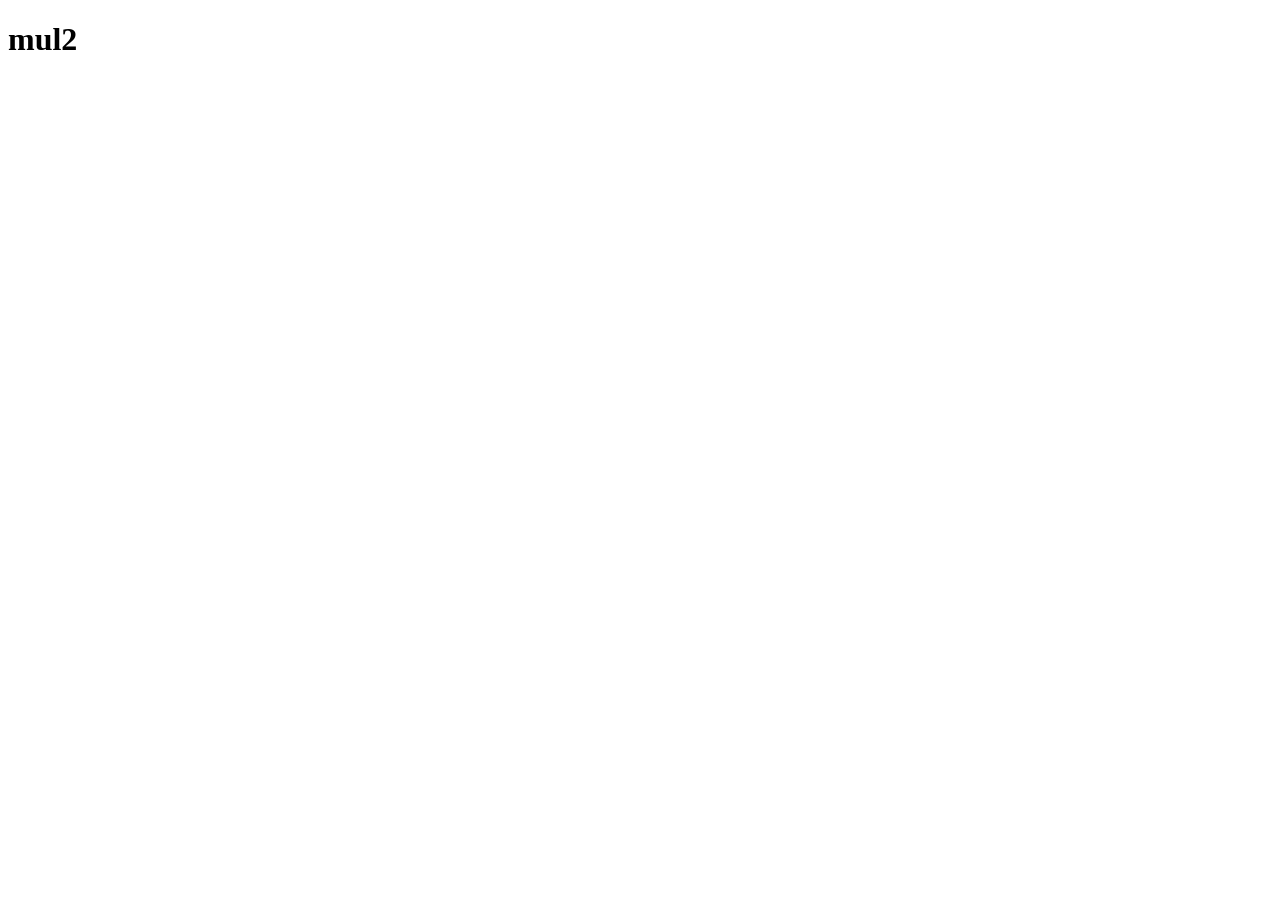
==== index.html @ c3f98366 "css og javascript" ====
<!doctype html>
<html lang="da">
<head>
    <meta charset="UTF-8">
    <meta name="viewport" content="width=device-width, initial-scale=1">
    <meta name="robots" content="noindex, nofollow">

    <title>Document</title>
    <link href="css/styles.css" rel="stylesheet" type="text/css">
    <script src="js/script.js" defer></script>
</head>
<body>
    <h1>mul2</h1>
</body>
</html>
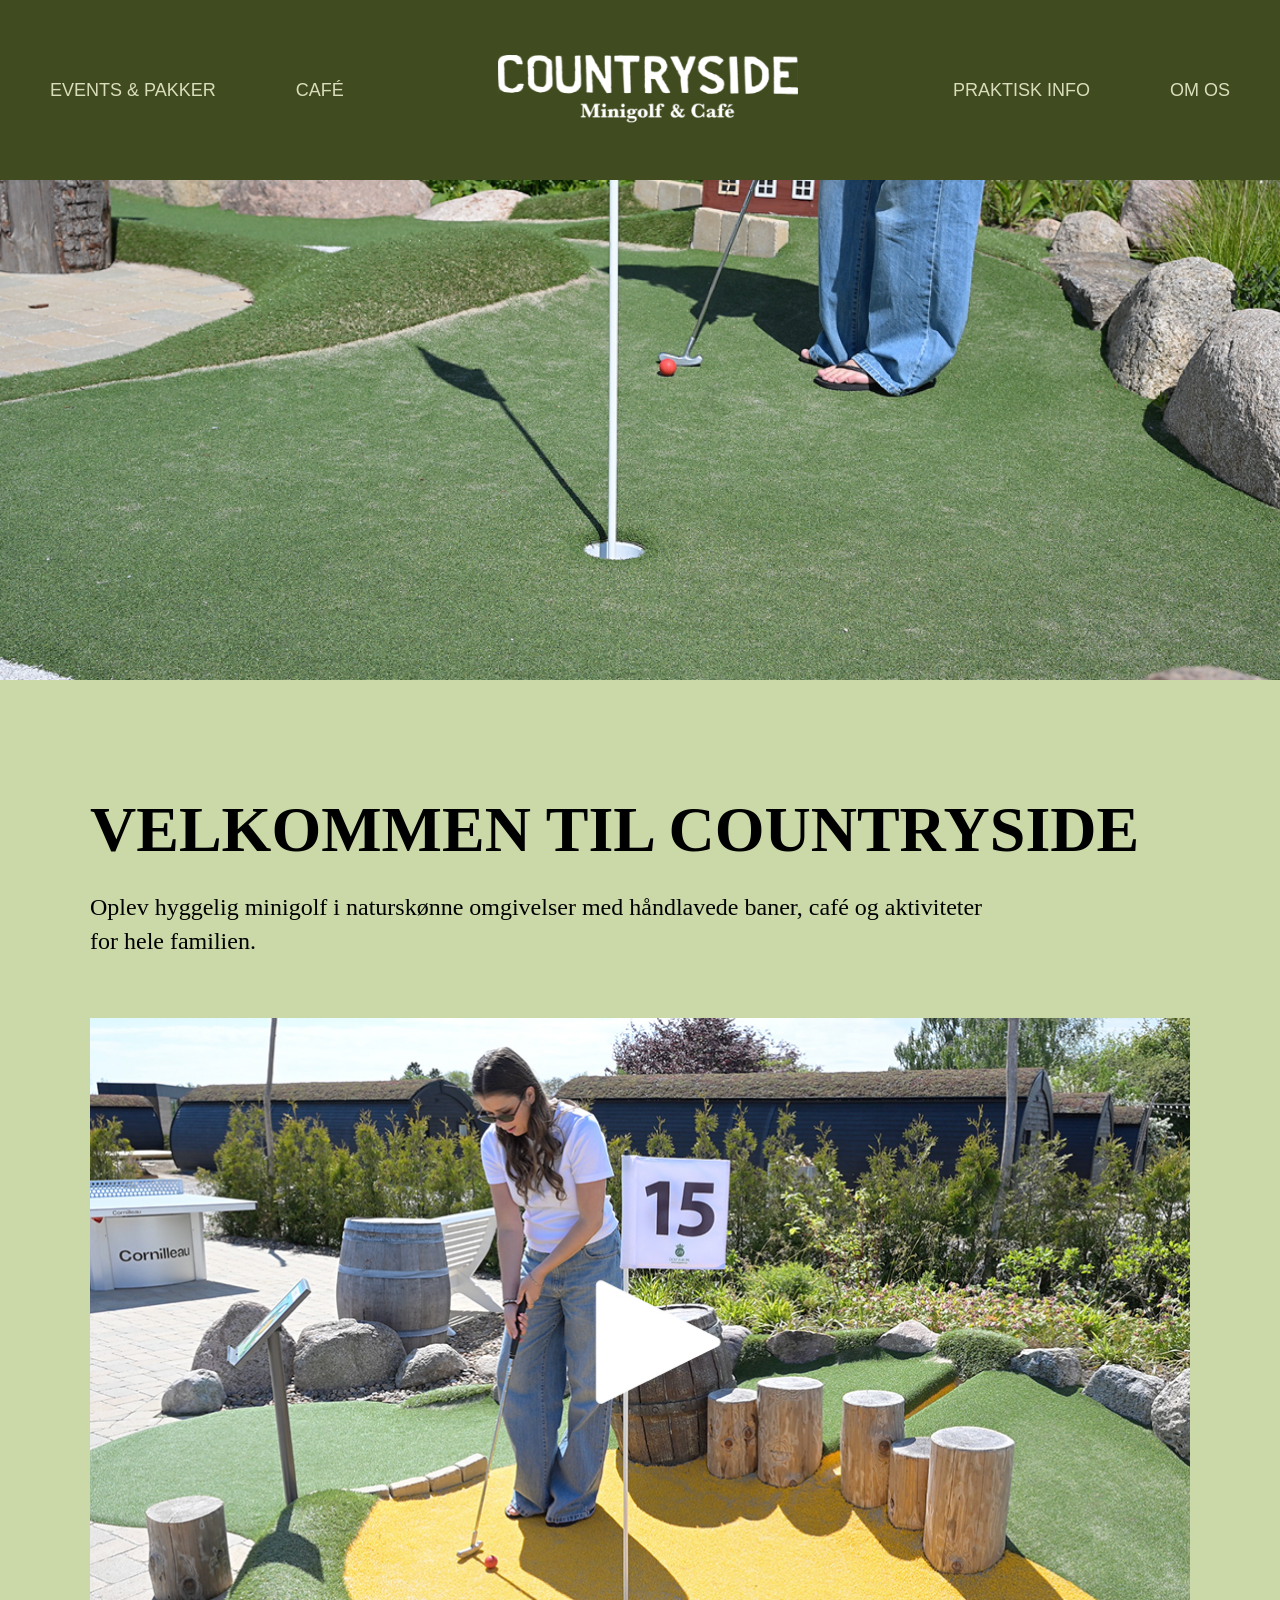
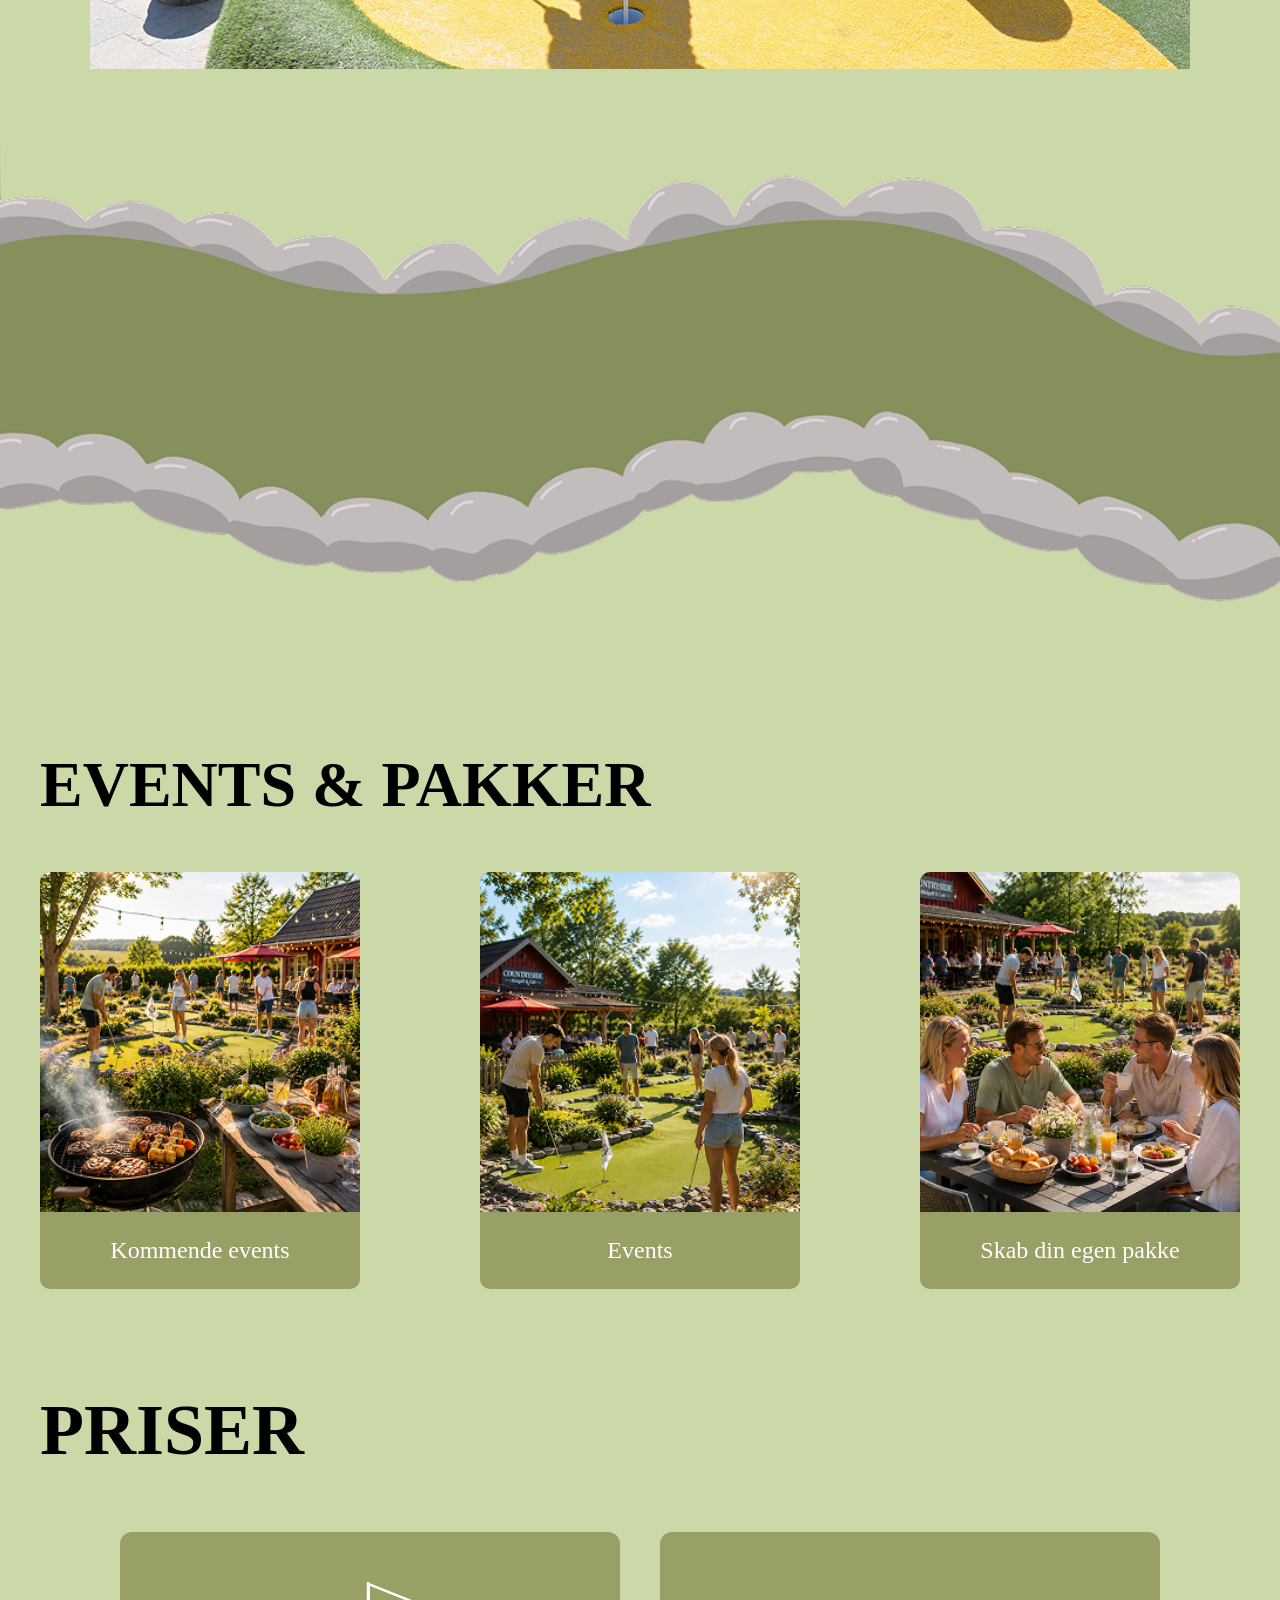
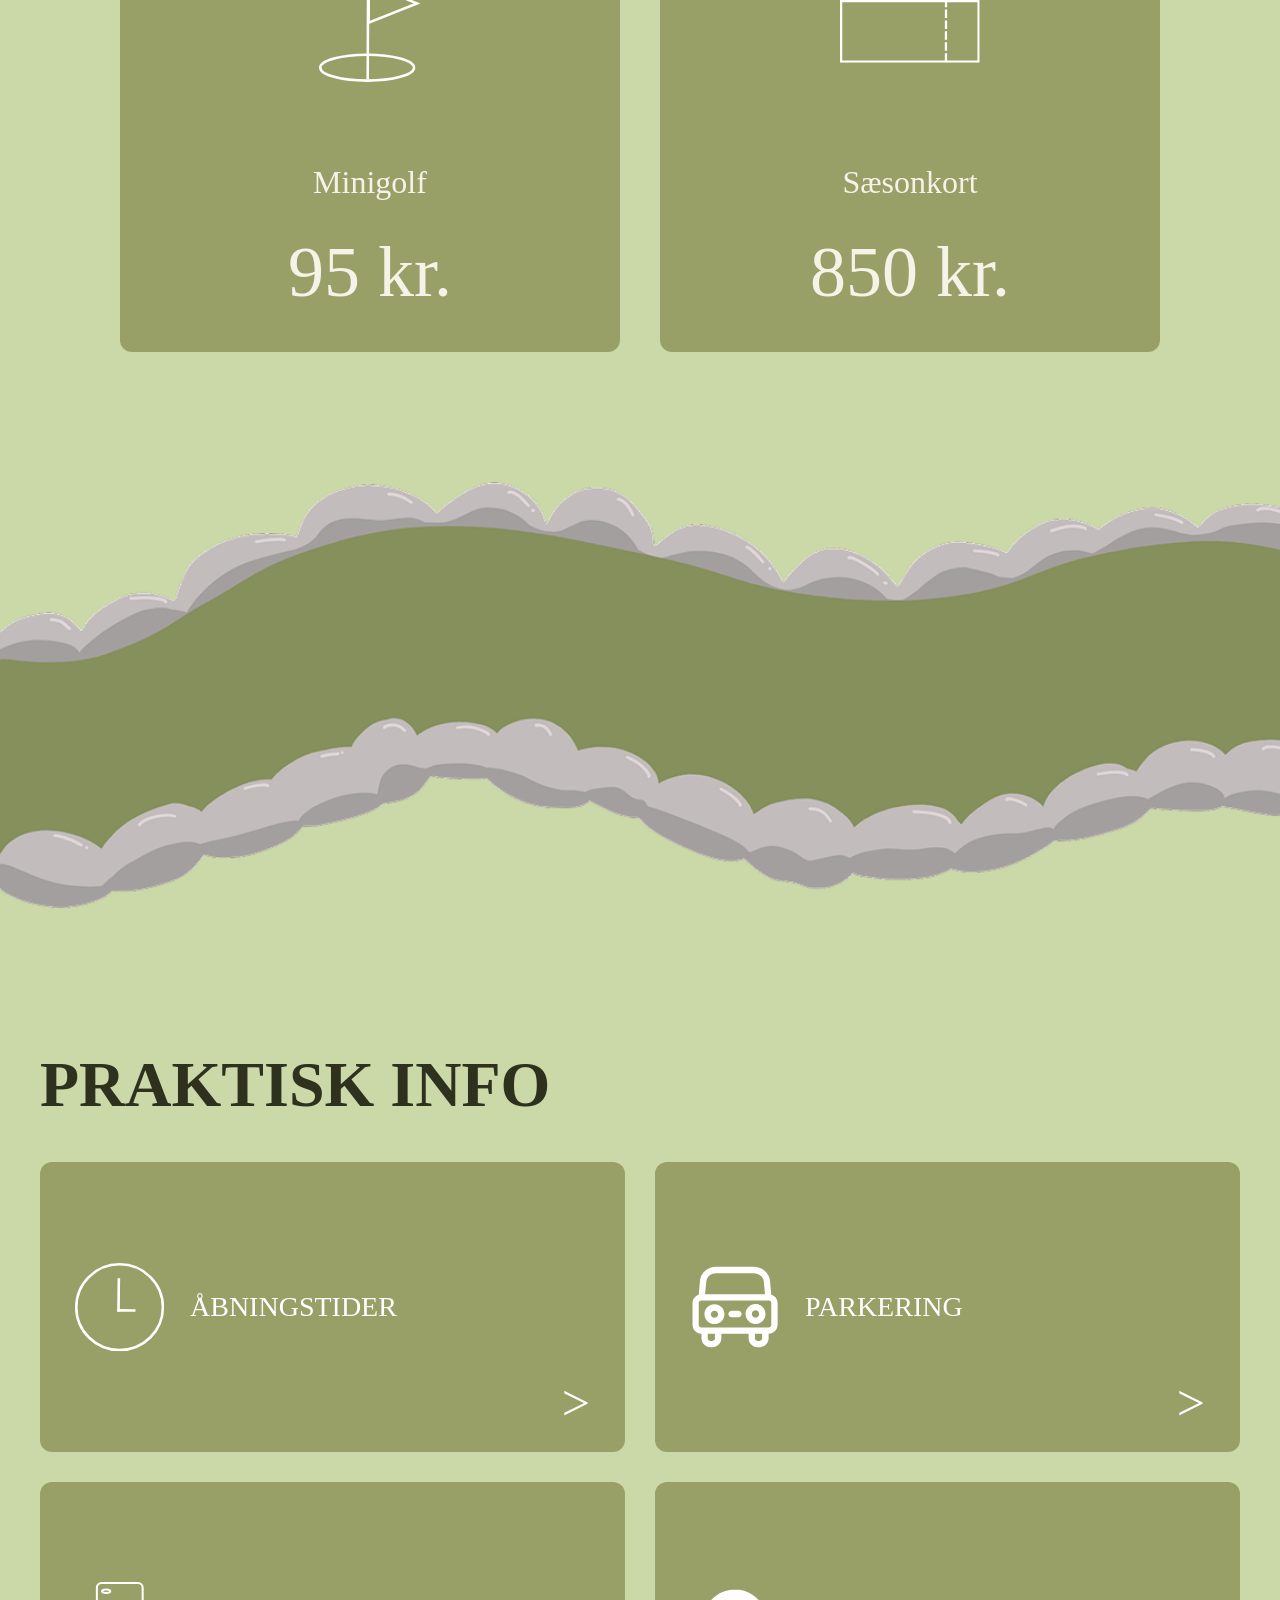
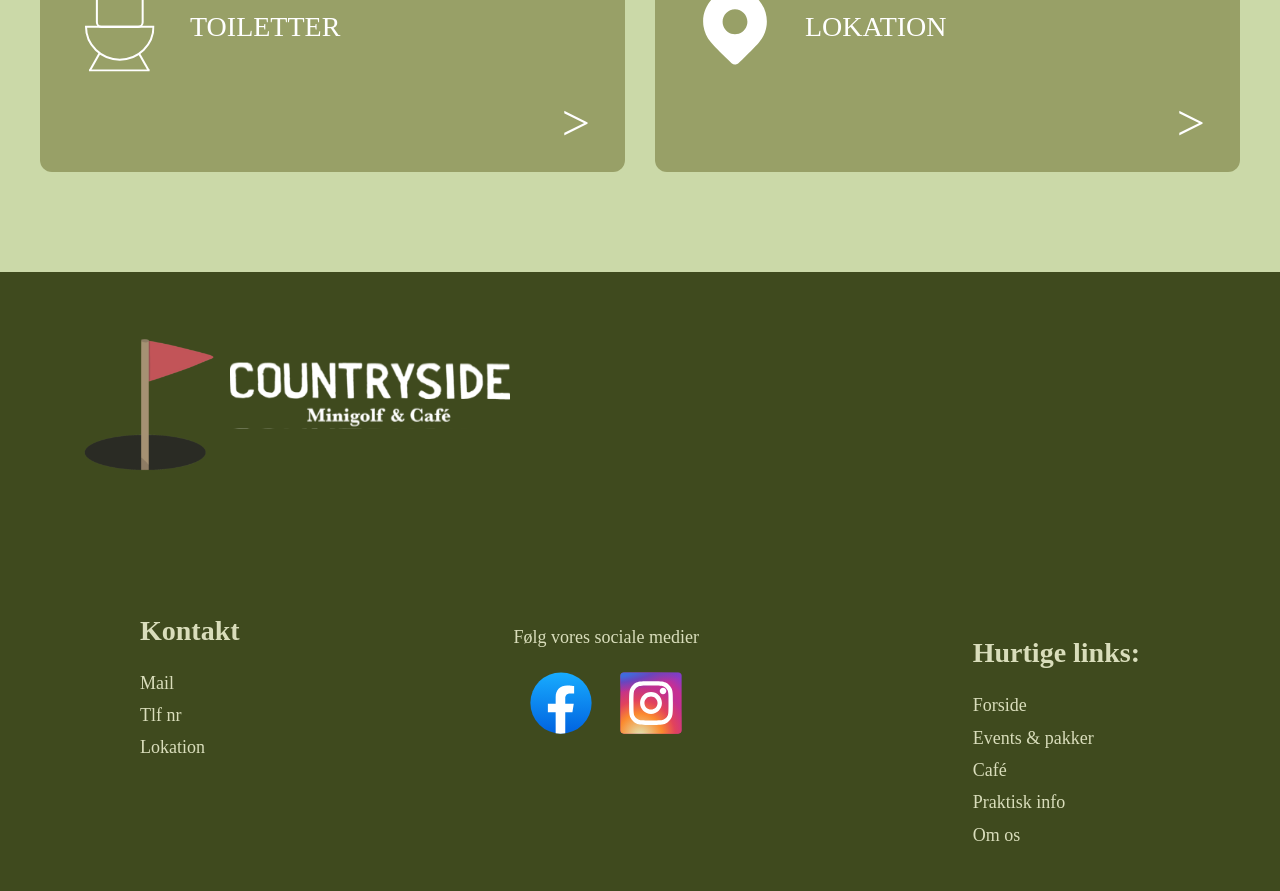
==== commit 5c4991b3: "Forside" ====
--- a/index.html
+++ b/index.html
@@ -10,6 +10,314 @@
     <script src="js/script.js" defer></script>
 </head>
 <body>
-    <h1>mul2</h1>
+
+<!---===HEADER===--->
+
+<header>
+
+    <nav class="navbar">
+
+        <div class="nav-links left">
+
+            <a href="#">EVENTS & PAKKER</a>
+
+            <a href="#">CAFÉ</a>
+
+        </div>
+
+        <div class="logo">
+
+            <a href="#">
+
+                <img src="images/logo.svg" alt="Countryside">
+
+            </a>
+
+        </div>
+
+        <div class="nav-links right">
+
+            <a href="#">PRAKTISK INFO</a>
+
+            <a href="#">OM OS</a>
+
+        </div>
+
+        <button class="hamburger">
+
+            ☰
+
+        </button>
+
+    </nav>
+
+</header>
+
+<!---===Forside billede===--->
+
+<main>
+
+    <section class="hero">
+
+        <img
+                src="images/forsidebillede.jpg"
+                alt="Countryside Minigolf">
+
+    </section>
+
+</main>
+
+<!---===VELKOMMEN===--->
+
+<section class="welcome">
+
+    <div class="welcome-content">
+
+        <h1>VELKOMMEN TIL COUNTRYSIDE</h1>
+
+        <p>
+            Oplev hyggelig minigolf i naturskønne omgivelser med håndlavede
+            baner, café og aktiviteter for hele familien.
+        </p>
+
+        <img
+                src="images/video.jpg"
+                alt="Video om Countryside">
+
+    </div>
+
+</section>
+
+<!---===Minigolfbane1===--->
+<section class="minigolfbane bane1">
+
+    <img
+            src="images/minigolfbane1.png"
+            alt="Dekorativ overgang">
+
+    <!-- Bold 1 -->
+    <div class="golfbold bold1"></div>
+
+</section>
+
+<!---===EVENTS & PAKKER===--->
+
+<section class="events">
+
+    <h2>EVENTS & PAKKER</h2>
+
+    <div class="event-cards">
+
+        <a href="#" class="event-card">
+
+            <img src="images/kommendeevents.png" alt="Kommende events">
+
+            <div class="card-text">
+                Kommende events
+            </div>
+
+        </a>
+
+        <a href="#" class="event-card">
+
+            <img src="images/events.png" alt="Events">
+
+            <div class="card-text">
+                Events
+            </div>
+
+        </a>
+
+        <a href="#" class="event-card">
+
+            <img src="images/skabdinegenpakke.png" alt="Skab din egen pakke">
+
+            <div class="card-text">
+                Skab din egen pakke
+            </div>
+
+        </a>
+
+    </div>
+
+</section>
+
+<!---===PRISER===--->
+
+<section class="priser">
+
+    <h2>PRISER</h2>
+
+    <div class="pris-wrapper">
+
+        <a href="#" class="pris-kort">
+
+            <img src="images/minigolfikon.svg" alt="Minigolf">
+
+            <h3>Minigolf</h3>
+
+            <p class="pris">95 kr.</p>
+
+        </a>
+
+        <a href="#" class="pris-kort">
+
+            <img src="images/sæsonkortikon.svg" alt="Sæsonkort">
+
+            <h3>Sæsonkort</h3>
+
+            <p class="pris">850 kr.</p>
+
+        </a>
+
+    </div>
+
+</section>
+
+<!---===Minigolfbane2===--->
+<section class="minigolfbane bane2">
+
+    <img
+            src="images/minigolfbane2.png"
+            alt="Dekorativ overgang">
+
+    <!-- Bold 2 -->
+    <div class="golfbold bold2"></div>
+
+</section>
+
+<!---===praktiskinfo===--->
+<section class="praktisk-info">
+
+    <h2>PRAKTISK INFO</h2>
+
+    <div class="info-grid">
+
+        <a href="#" class="info-box">
+
+            <img src="images/aabningstiderikon.svg" alt="Åbningstider">
+
+            <span>ÅBNINGSTIDER</span>
+
+            <p>&gt;</p>
+
+        </a>
+
+        <a href="#" class="info-box">
+
+            <img src="images/bilikon.svg" alt="Parkering">
+
+            <span>PARKERING</span>
+
+            <p>&gt;</p>
+
+        </a>
+
+        <a href="#" class="info-box">
+
+            <img src="images/toiletikon.svg" alt="Toiletter">
+
+            <span>TOILETTER</span>
+
+            <p>&gt;</p>
+
+        </a>
+
+        <a href="#" class="info-box">
+
+            <img src="images/lokation.svg" alt="Lokation">
+
+            <span>LOKATION</span>
+
+            <p>&gt;</p>
+
+        </a>
+
+    </div>
+
+</section>
+
+<!---===FOOTER===--->
+
+<footer>
+
+    <div class="footer-center">
+        <img src="images/flag.svg" class="footer-flag" alt="Minigolf flag">
+
+        <!-- GOLFBOLD -->
+        <div class="footer-bold"></div>
+
+        <img
+                src="images/logo.svg"
+                alt="Countryside"
+                class="footer-logo">
+    </div>
+
+
+    <div class="footer-wrapper">
+
+
+        <!-- KONTAKT -->
+
+        <div class="footer-contact">
+
+            <h3>Kontakt</h3>
+
+            <p>Mail</p>
+
+            <p>Tlf nr</p>
+
+            <p>Lokation</p>
+
+        </div>
+
+        <!-- MIDTE -->
+
+
+
+
+    <div class="some">
+    <p class="social-title">
+
+        Følg vores sociale medier
+
+    </p>
+
+    <div class="social-icons">
+
+        <a href="https://www.facebook.com/profile.php?id=61574592312539">
+            <img src="images/facebook.svg" alt="Facebook">
+        </a>
+
+        <a href="https://www.instagram.com/countrysideminigolf_halmstraa?utm_source=ig_web_button_share_sheet&igsh=ZDNlZDc0MzIxNw==">
+            <img src="images/instagram.svg" alt="Instagram">
+        </a>
+
+        </div>
+        </div>
+
+        <!-- LINKS -->
+
+        <div class="footer-links">
+
+            <h3>Hurtige links:</h3>
+
+            <a href="#">Forside</a>
+
+            <a href="#">Events & pakker</a>
+
+            <a href="#">Café</a>
+
+            <a href="#">Praktisk info</a>
+
+            <a href="#">Om os</a>
+
+        </div>
+
+    </div>
+
+</footer>
+
 </body>
+
 </html>
--- a/css/styles.css
+++ b/css/styles.css
@@ -0,0 +1,583 @@
+/*==========HEADER==========*/
+
+header{
+    background-color:#404b1f;
+}
+
+/*===NAVBAR===*/
+
+.navbar{
+    max-width:1400px;
+    margin:0 auto;
+
+    display:flex;
+    justify-content:space-between;
+    align-items:center;
+
+    height:180px;
+
+    padding:0 50px;
+}
+
+/*===LINKS===*/
+
+.nav-links{
+    display:flex;
+    gap:80px;
+}
+
+.nav-links a{
+    color:#d9ddbc;
+
+    text-decoration:none;
+
+    font-size:18px;
+    font-weight:500;
+
+    font-family:Arial, sans-serif;
+
+    transition:0.3s ease;
+}
+
+.nav-links a:hover{
+    opacity:0.75;
+}
+
+/*===LOGO===*/
+
+.logo{
+    display:flex;
+    justify-content:center;
+    align-items:center;
+}
+
+.logo img{
+    width:300px;
+    height:auto;
+    display:block;
+}
+
+/*===BURGER===*/
+
+.hamburger{
+    display:none;
+}
+
+
+/*==========Body==========*/
+
+body{
+
+    background-color:#CBD9A8;
+
+    margin:0;
+
+    padding:0;
+}
+
+/*==========Forside billede==========*/
+
+.hero{
+    width:100%;
+}
+
+.hero img{
+    width:100%;
+    height:500px;
+    object-fit:cover;
+    display:block;
+}
+
+/*==========VELKOMMEN==========*/
+
+.welcome{
+
+    padding:60px 0;
+}
+
+/*===INDHOLD===*/
+
+.welcome-content{
+
+    max-width:1100px;
+
+    margin:0 auto;
+}
+
+/*===OVERSKRIFT===*/
+
+.welcome h1{
+
+    font-size:64px;
+
+    font-weight:700;
+
+    margin-bottom:20px;
+
+    color:#000;
+}
+
+/*===TEKST===*/
+
+.welcome p{
+
+    font-size:24px;
+
+    line-height:1.4;
+
+    max-width:900px;
+
+    margin-bottom:60px;
+
+    color:#000;
+}
+
+/*===BILLEDE===*/
+
+.welcome img{
+
+    width:100%;
+
+    height:auto;
+
+    display:block;
+}
+
+
+/*==========Minigolfbane==========*/
+
+.minigolfbane img{
+
+    width:100%;
+
+    height:auto;
+
+    display:block;
+
+    object-fit:cover;
+}
+
+
+/*==========Events==========*/
+
+.events{
+
+    max-width:1200px;
+
+    margin:100px auto;
+
+    padding:0 40px;
+}
+
+.events h2{
+
+    font-size:64px;
+
+    margin-bottom:50px;
+}
+
+/*===CARDS===*/
+
+.event-cards{
+
+    display:flex;
+
+    justify-content:space-between;
+
+    gap:40px;
+}
+
+/*===CARD===*/
+
+.event-card{
+
+    width:320px;
+
+    text-decoration:none;
+
+    background:#98A067;
+
+    border-radius:10px;
+
+    overflow:hidden;
+
+    transition:0.3s ease;
+}
+
+.event-card:hover{
+
+    transform:translateY(-5px);
+}
+
+/*===BILLEDE===*/
+
+.event-card img{
+
+    width:100%;
+
+    height:340px;
+
+    object-fit:cover;
+
+    display:block;
+}
+
+/*===TEKST===*/
+
+.card-text{
+
+    color:white;
+
+    text-align:center;
+
+    font-size:24px;
+
+    padding:25px 10px;
+}
+
+/*==========PRISER==========*/
+
+.priser{
+
+    max-width:1200px;
+
+    margin:100px auto;
+
+    padding:0 40px;
+}
+
+.priser h2{
+
+    font-size:72px;
+
+    margin-bottom:60px;
+
+    color:#000;
+}
+
+/*===WRAPPER===*/
+
+.pris-wrapper{
+
+    display:flex;
+
+    justify-content:center;
+
+    gap:40px;
+}
+
+/*===KORT===*/
+
+.pris-kort{
+
+    width:500px;
+
+    height:420px;
+
+    background:#98A067;
+
+    border-radius:12px;
+
+    text-decoration:none;
+
+    display:flex;
+
+    flex-direction:column;
+
+    align-items:center;
+
+    padding-top:50px;
+
+    box-sizing:border-box;
+
+    transition:0.3s ease;
+}
+
+.pris-kort:hover{
+
+    transform:translateY(-5px);
+}
+
+/*===IKON===*/
+
+.pris-kort img{
+
+    width:140px;
+
+    height:100px;
+
+    object-fit:contain;
+
+    margin-bottom:50px;
+}
+
+/*===TEKST===*/
+
+.pris-kort h3{
+
+    color:#F5F3E8;
+
+    font-size:32px;
+
+    font-weight:400;
+
+    margin-bottom:30px;
+}
+
+/*===PRIS===*/
+
+.pris{
+
+    color:#F5F3E8;
+
+    font-size:72px;
+
+    font-weight:500;
+
+    margin:0;
+}
+
+/*========== PRAKTISK INFO ==========*/
+
+.praktisk-info{
+
+    max-width:1200px;
+
+    margin:100px auto;
+
+    padding:0 40px;
+}
+
+.praktisk-info h2{
+
+    font-size:64px;
+
+    color:#2F311F;
+
+    margin-bottom:40px;
+}
+
+/*=== GRID ===*/
+
+.info-grid{
+
+    display:grid;
+
+    grid-template-columns:1fr 1fr;
+
+    gap:30px;
+}
+
+/*=== BOKSE ===*/
+
+.info-box{
+
+    background:#98A067;
+
+    border-radius:12px;
+
+    min-height:220px;
+
+    padding:35px;
+
+    text-decoration:none;
+
+    display:flex;
+
+    align-items:center;
+
+    position:relative;
+
+    transition:0.3s ease;
+}
+
+.info-box:hover{
+
+    transform:translateY(-5px);
+}
+
+/*=== IKON ===*/
+
+.info-box img{
+
+    width:90px;
+
+    height:90px;
+
+    object-fit:contain;
+
+    margin-right:25px;
+}
+
+/*=== TEKST ===*/
+
+.info-box span{
+
+    color:white;
+
+    font-size:28px;
+
+    font-weight:500;
+}
+
+/*=== PIL ===*/
+
+.info-box p{
+
+    position:absolute;
+
+    right:35px;
+
+    bottom:20px;
+
+    color:white;
+
+    font-size:50px;
+
+    margin:0;
+}
+
+/*==========Bold==========*/
+
+.footer-bold{
+
+    position:absolute;
+
+    width:25px;
+    height:25px;
+
+    border-radius:50%;
+
+    background:white;
+
+    left:0;
+    top:120px;
+
+    opacity:0;
+}
+
+/*==========FOOTER==========*/
+
+footer{
+    background:#3F4A1E;
+    padding:40px 60px;
+}
+
+/*===WRAPPER===*/
+
+.footer-wrapper{
+
+    width:1000px;
+
+    margin:0 auto;
+
+    display: flex;
+    flex-direction: row;
+    justify-content: space-between;
+    align-items: center;
+}
+
+/*===FLAG===*/
+
+.footer-flag img{
+
+    width:170px;
+
+    display:block;
+}
+
+/*===KONTAKT===*/
+
+
+
+.footer-contact h3{
+
+    color:#D9DDBB;
+
+    font-size:28px;
+
+    margin-bottom:20px;
+}
+
+.footer-contact p{
+
+    color:#D9DDBB;
+
+    font-size:18px;
+
+    line-height:1.8;
+
+    margin:0;
+}
+
+/*===MIDTE===*/
+
+.footer-center{
+    display: flex;
+    flex-direction: row;
+    .footer-flag{
+
+        width:170px;
+
+        display:block;
+    }
+}
+
+.footer-logo{
+
+    width:280px;
+
+    margin-bottom:20px;
+}
+
+.social-title{
+
+    color:#D9DDBB;
+
+    font-size:18px;
+
+    margin-bottom:20px;
+}
+
+.social-icons{
+
+    display:flex;
+
+    justify-content:center;
+
+    gap:20px;
+}
+
+.social-icons img{
+
+    width:70px;
+}
+
+/*===LINKS===*/
+
+.footer-links{
+
+    margin-top:110px;
+}
+
+.footer-links h3{
+
+    color:#D9DDBB;
+
+    font-size:28px;
+
+    margin-bottom:20px;
+}
+
+.footer-links a{
+
+    display:block;
+
+    color:#D9DDBB;
+
+    text-decoration:none;
+
+    font-size:18px;
+
+    line-height:1.8;
+}
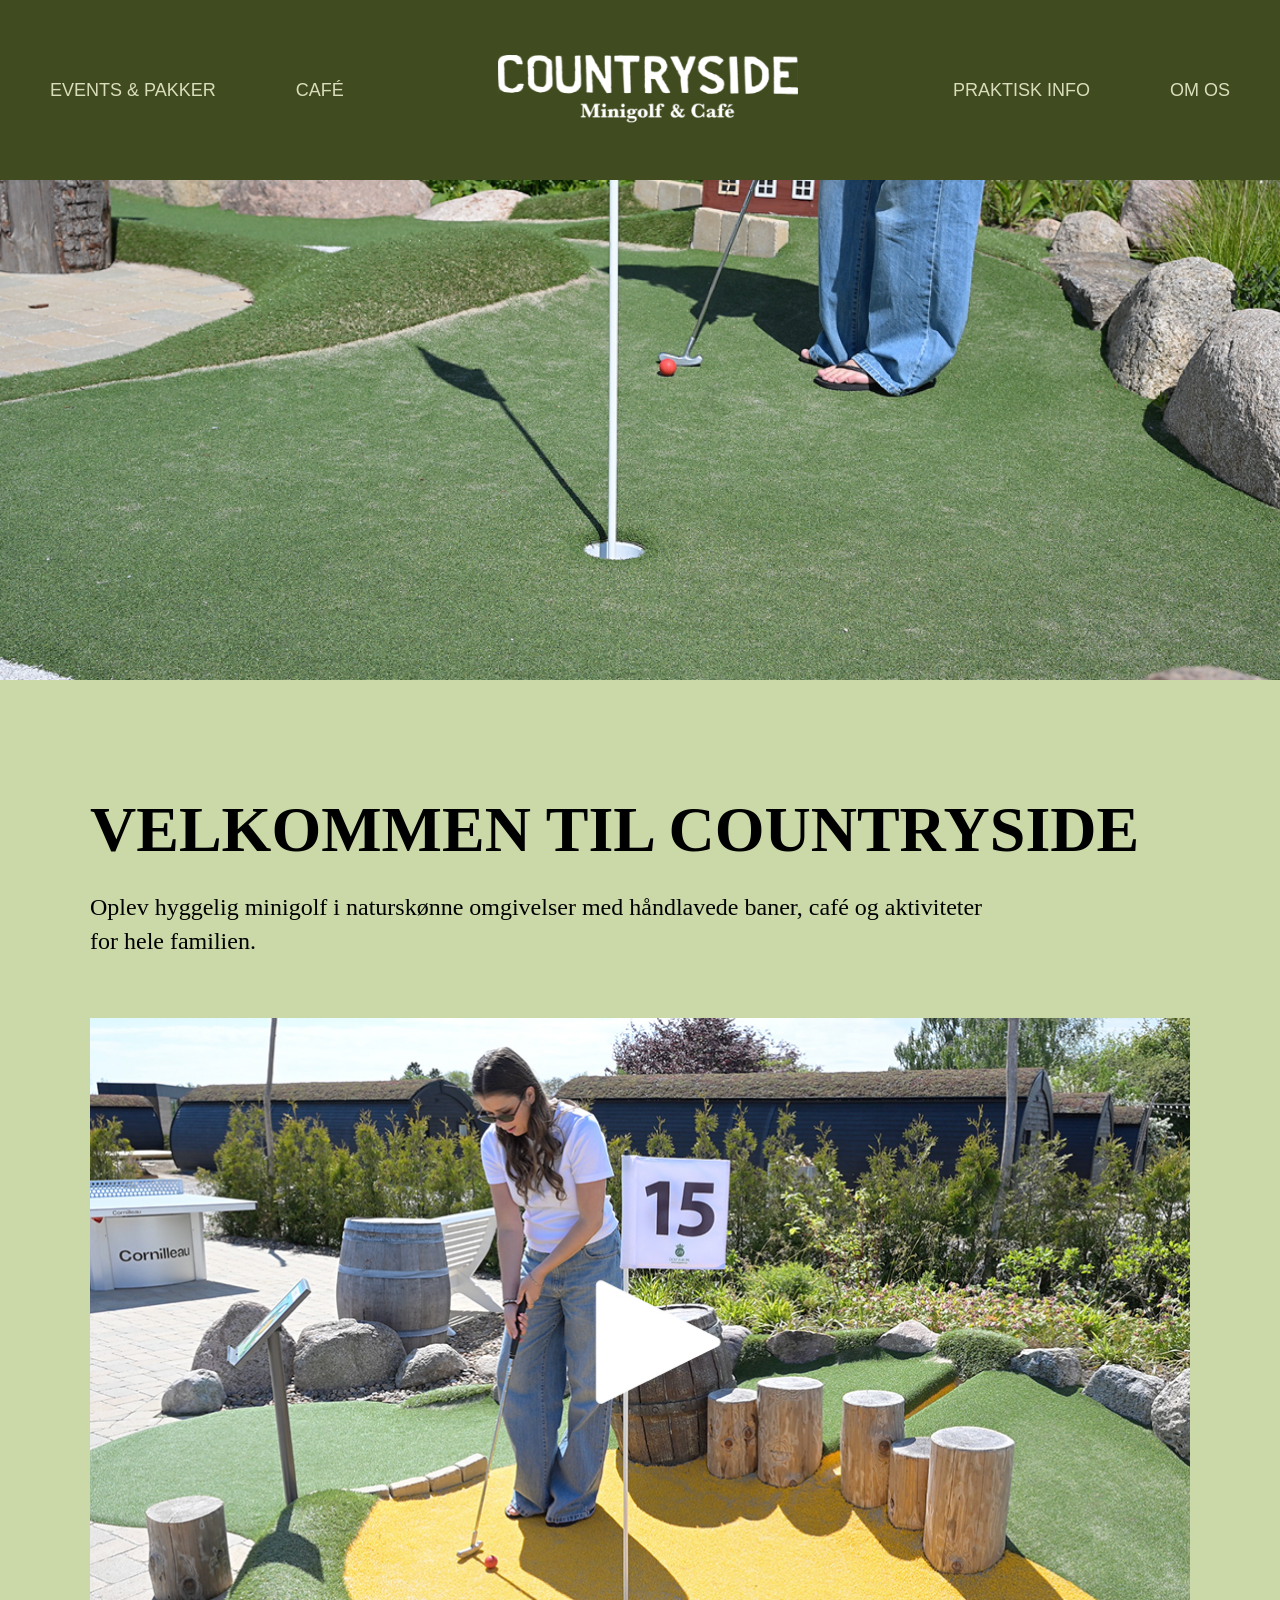
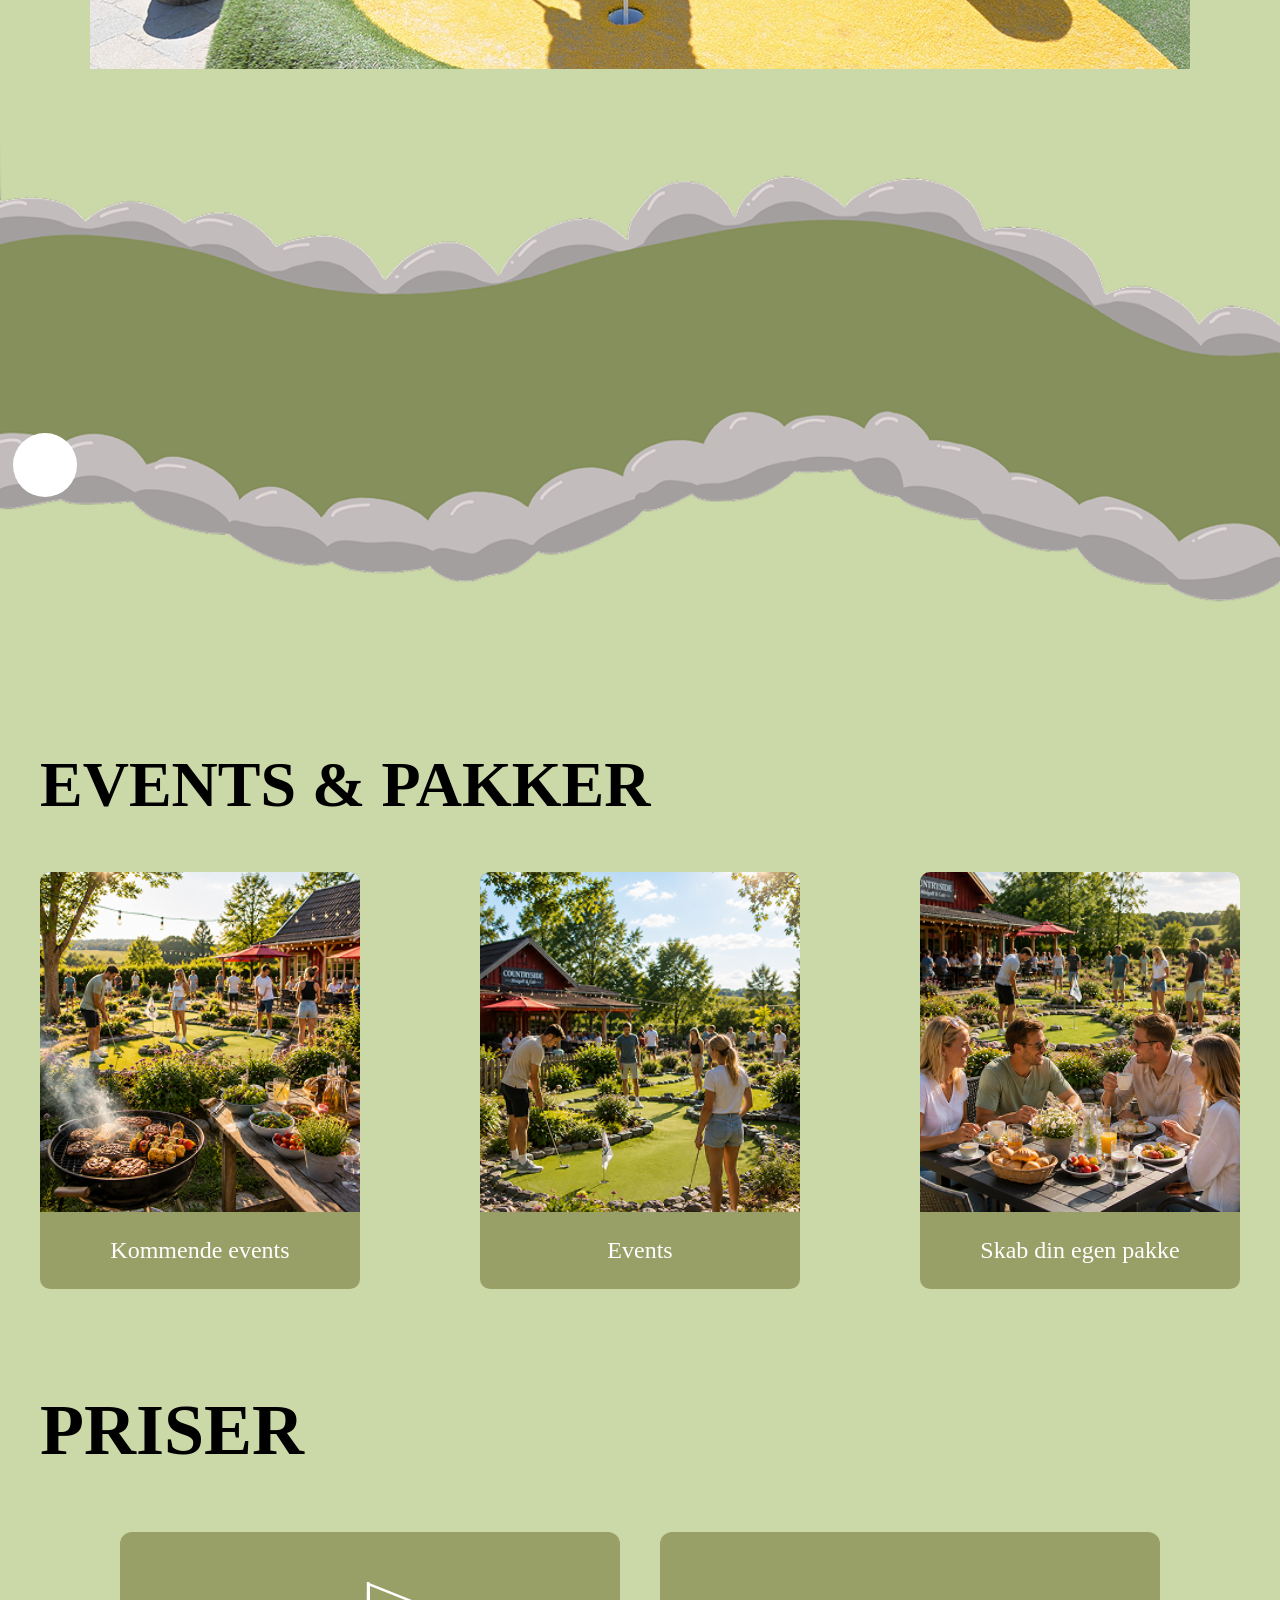
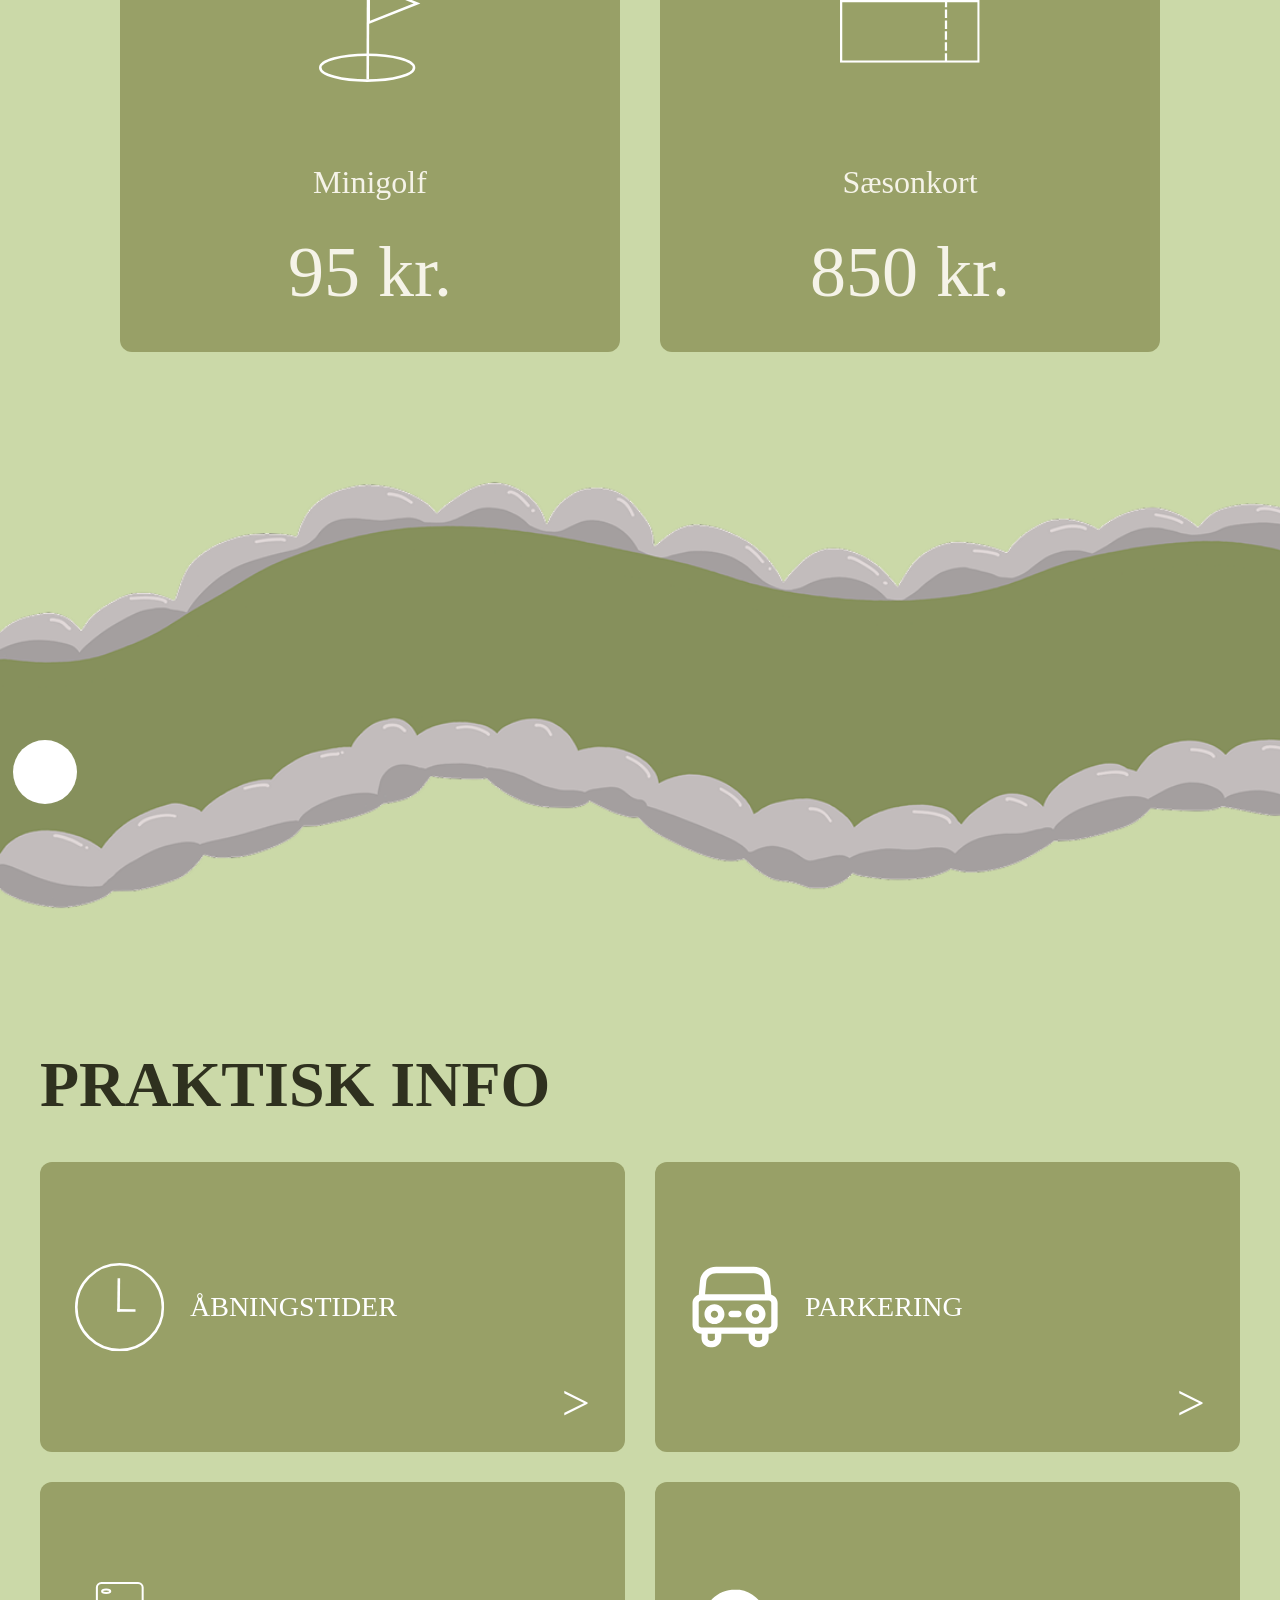
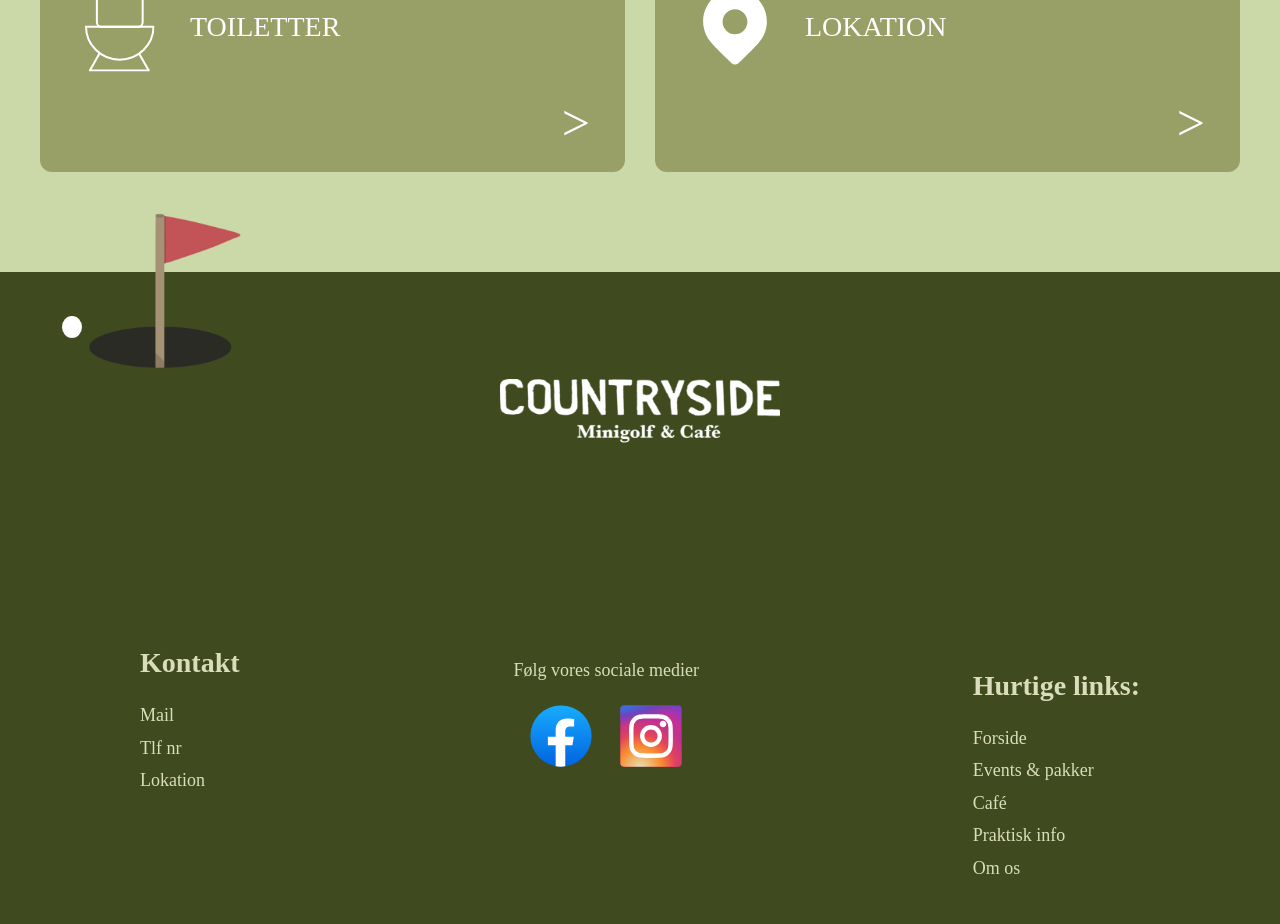
==== commit e4236a6e: "rettelser på forsiden / minigolfbold" ====
--- a/index.html
+++ b/index.html
@@ -89,14 +89,15 @@
 </section>
 
 <!---===Minigolfbane1===--->
-<section class="minigolfbane bane1">
+<section class="minigolfbane bane1" data-court="1">
 
     <img
             src="images/minigolfbane1.png"
-            alt="Dekorativ overgang">
+            alt="Dekorativ overgang"
+            class="bane-image">
 
     <!-- Bold 1 -->
-    <div class="golfbold bold1"></div>
+    <div class="bold"></div>
 
 </section>
 
@@ -175,14 +176,16 @@
 </section>
 
 <!---===Minigolfbane2===--->
-<section class="minigolfbane bane2">
+<section class="minigolfbane bane2" data-court="2">
 
     <img
             src="images/minigolfbane2.png"
-            alt="Dekorativ overgang">
+            alt="Dekorativ overgang"
+            class="bane-image"
+    >
 
     <!-- Bold 2 -->
-    <div class="golfbold bold2"></div>
+    <div class="bold"></div>
 
 </section>
 
@@ -241,16 +244,20 @@
 
 <footer>
 
-    <div class="footer-center">
-        <img src="images/flag.svg" class="footer-flag" alt="Minigolf flag">
-
-        <!-- GOLFBOLD -->
-        <div class="footer-bold"></div>
-
-        <img
-                src="images/logo.svg"
-                alt="Countryside"
-                class="footer-logo">
+    <div class="footer-title">
+        <div class="footer-title-flag">
+            <div class="flag-container" data-putting>
+                <div class="bold"></div>
+                <img src="images/flag.svg" class="flag" alt="Minigolf flag">
+            </div>
+        </div>
+        <div class="footer-title-logo">
+            <img
+                    src="images/logo.svg"
+                    alt="Countryside"
+                    class="footer-logo">
+        </div>
+        <div class="footer-title-spacing"></div>
     </div>
 
 
--- a/css/styles.css
+++ b/css/styles.css
@@ -146,15 +146,29 @@
 
 /*==========Minigolfbane==========*/
 
-.minigolfbane img{
-
-    width:100%;
-
-    height:auto;
-
-    display:block;
-
-    object-fit:cover;
+.minigolfbane {
+    position: relative;
+
+    .bold {
+        position: absolute;
+        width: 5%;
+        aspect-ratio: 1/1;
+        border-radius: 50%;
+        background: white;
+        left: 1%;
+        bottom: 29%;
+        opacity: 1;
+    }
+
+    .bane-image{
+        width:100%;
+
+        height:auto;
+
+        display:block;
+
+        object-fit:cover;
+    }
 }
 
 
@@ -461,6 +475,8 @@
 footer{
     background:#3F4A1E;
     padding:40px 60px;
+    display: flex;
+    flex-direction: column;
 }
 
 /*===WRAPPER===*/
@@ -477,15 +493,6 @@
     align-items: center;
 }
 
-/*===FLAG===*/
-
-.footer-flag img{
-
-    width:170px;
-
-    display:block;
-}
-
 /*===KONTAKT===*/
 
 
@@ -512,15 +519,47 @@
 
 /*===MIDTE===*/
 
-.footer-center{
+.footer-title{
     display: flex;
     flex-direction: row;
-    .footer-flag{
-
-        width:170px;
-
-        display:block;
+
+    .footer-title-flag{
+       flex: 1;
+        position: relative;
+
+        .flag-container {
+            position: relative;
+            top: -130px;
+            max-width: 200px;
+
+            .flag {
+                display: block;
+                width: 100%;
+            }
+
+            .bold {
+                position: absolute;
+                width: 10%;
+                height: 10%;
+                border-radius: 50%;
+                background: white;
+                left: 1%;
+                bottom: 29%;
+                opacity: 1;
+            }
+        }
     }
+
+    .footer-title-logo{
+        display: flex;
+        justify-content: center;
+        align-items: center;
+    }
+
+    .footer-title-spacing{
+        flex: 1;
+    }
+
 }
 
 .footer-logo{
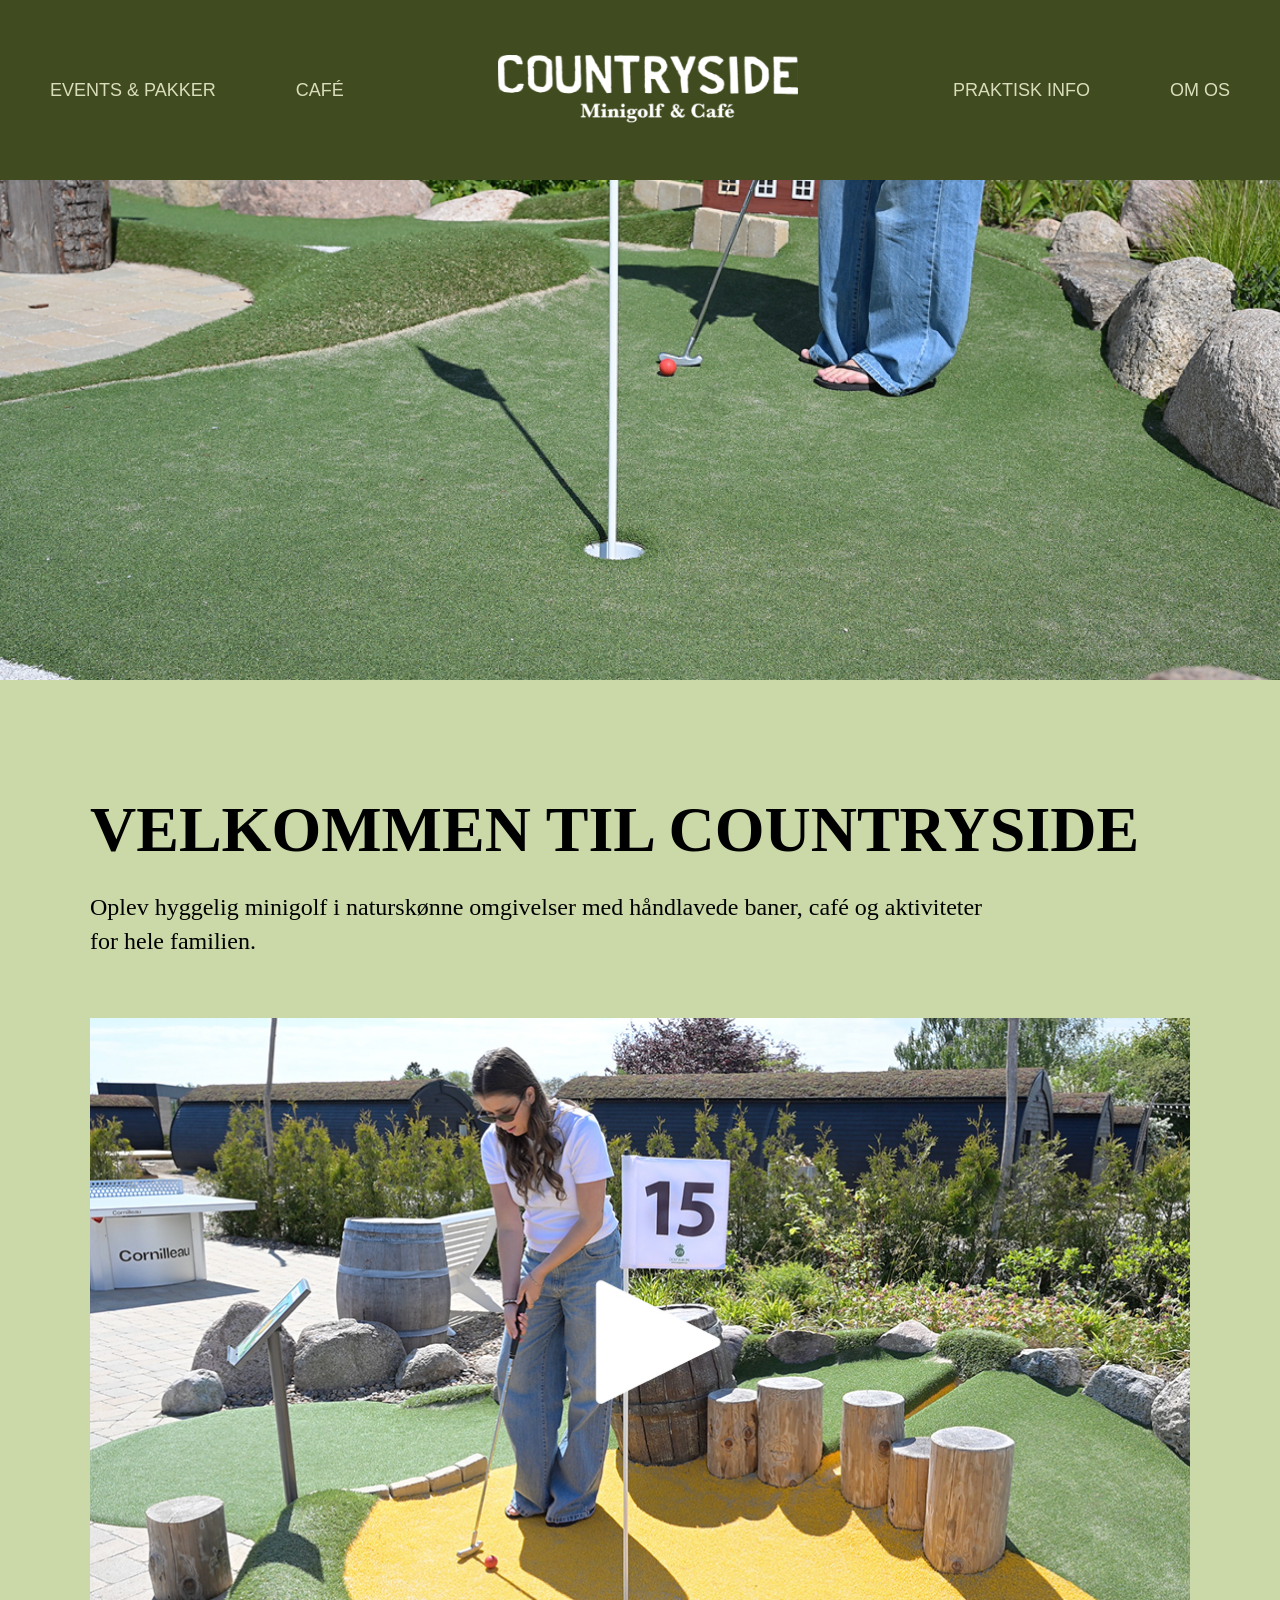
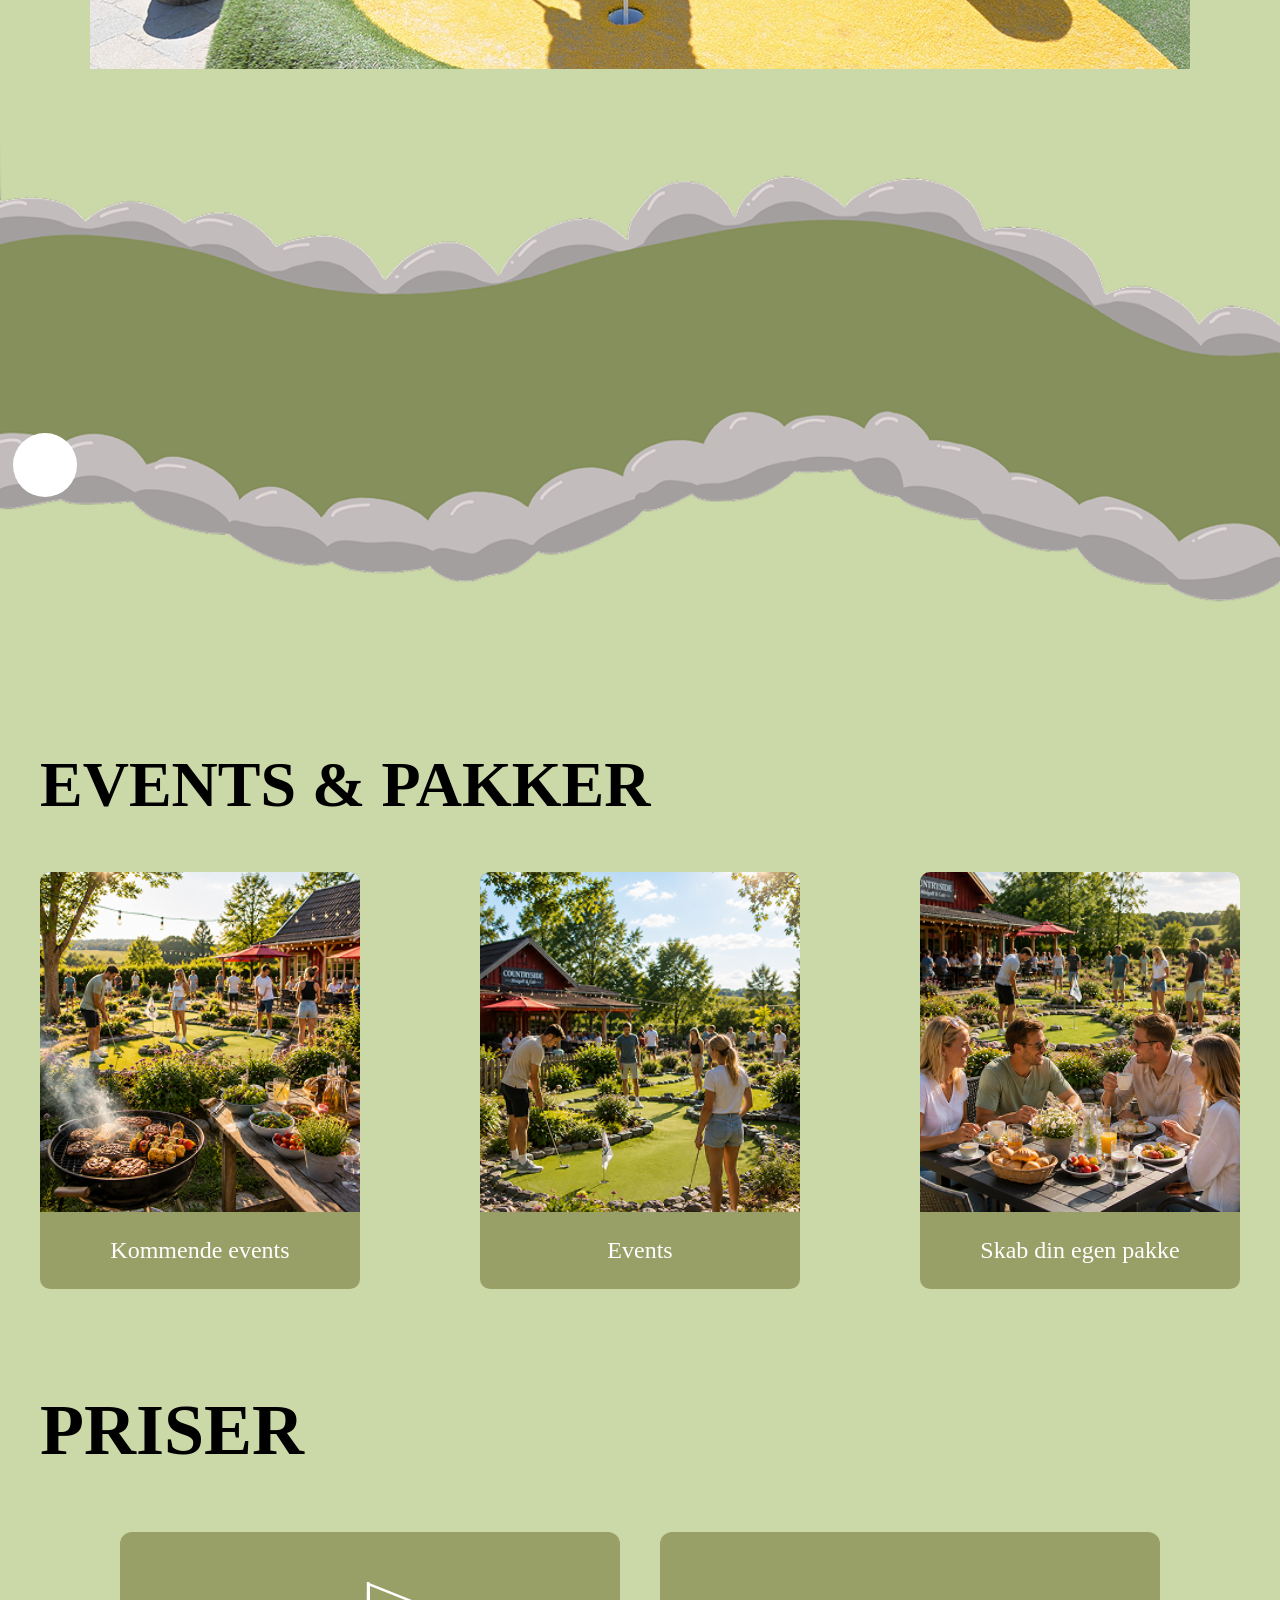
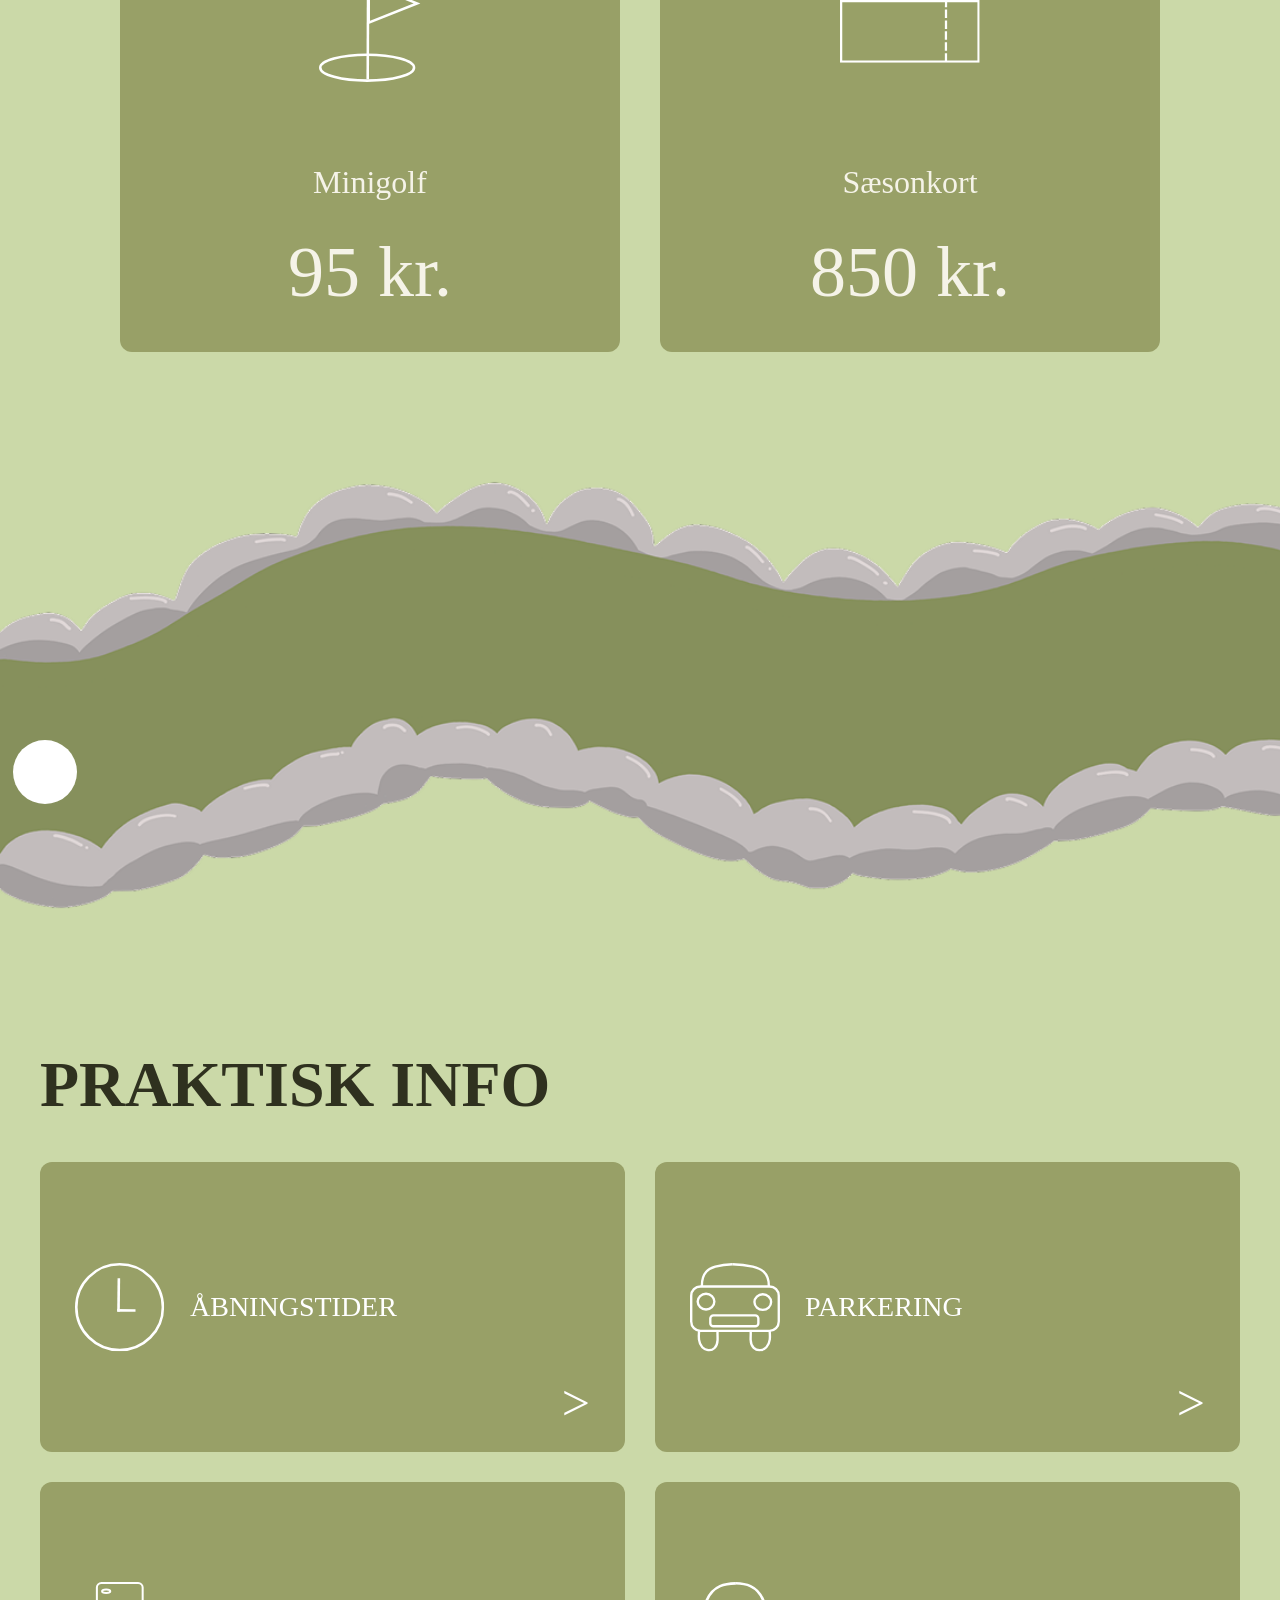
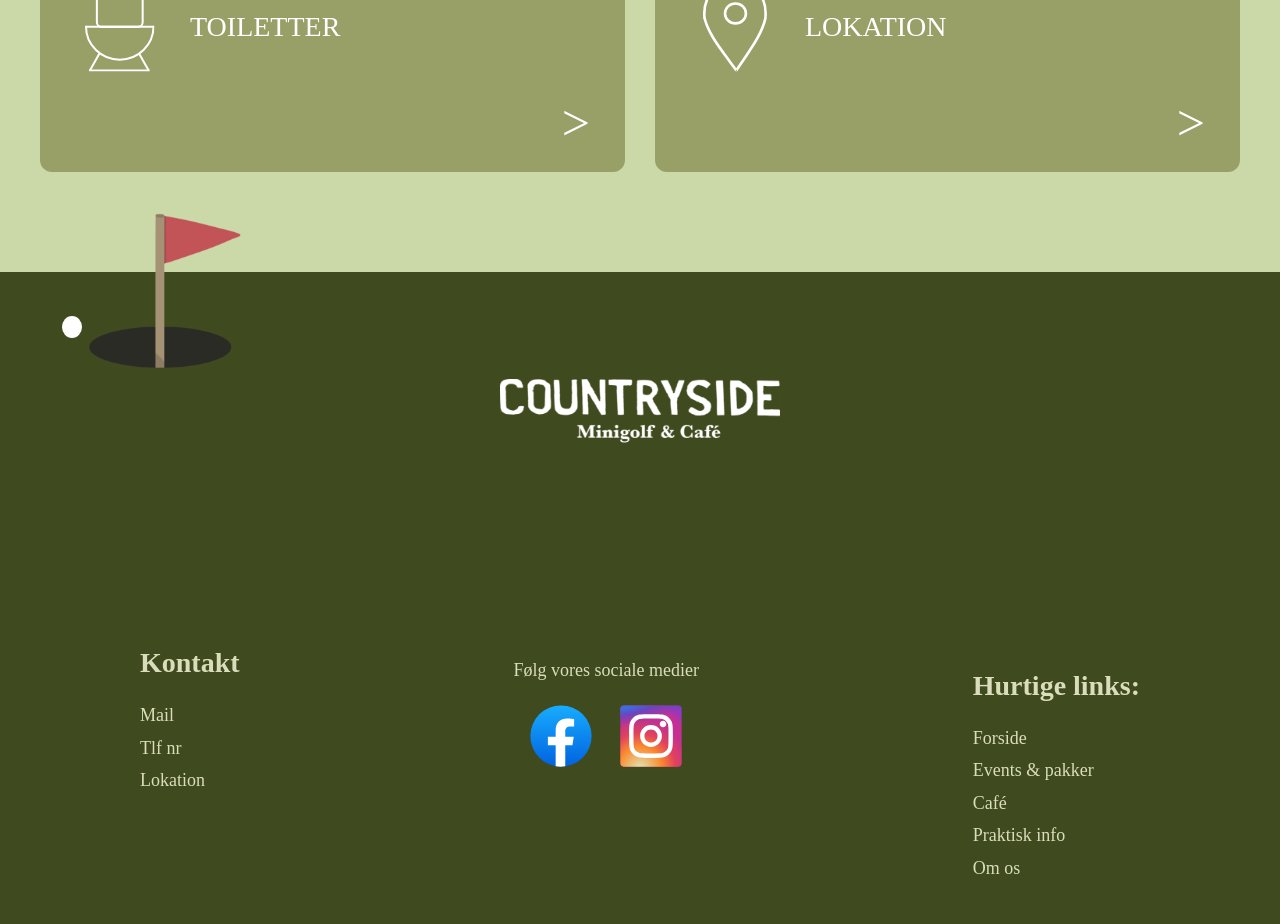
==== commit 3d937cff: ""Praktisk info" & "Pakker & events"" ====
--- a/index.html
+++ b/index.html
@@ -228,7 +228,7 @@
 
         <a href="#" class="info-box">
 
-            <img src="images/lokation.svg" alt="Lokation">
+            <img src="images/lokationikon.svg" alt="Lokation">
 
             <span>LOKATION</span>
 
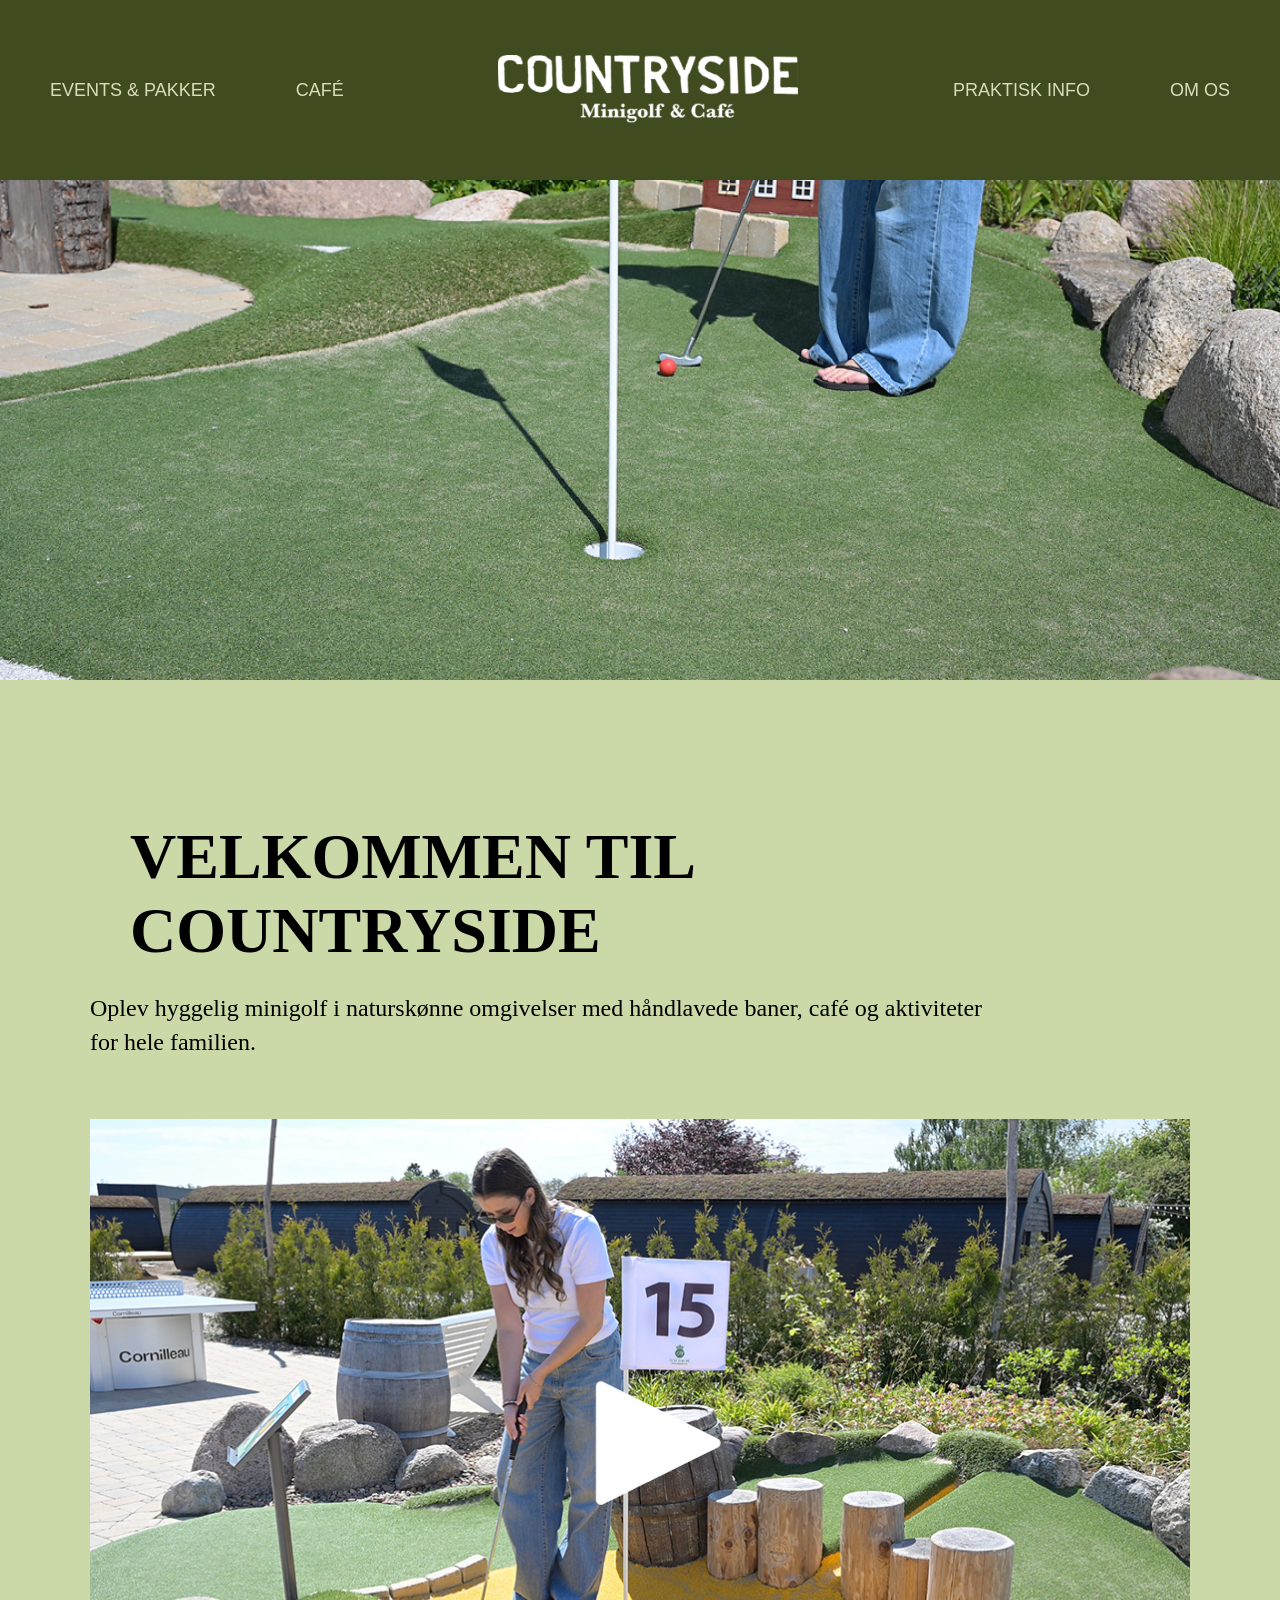
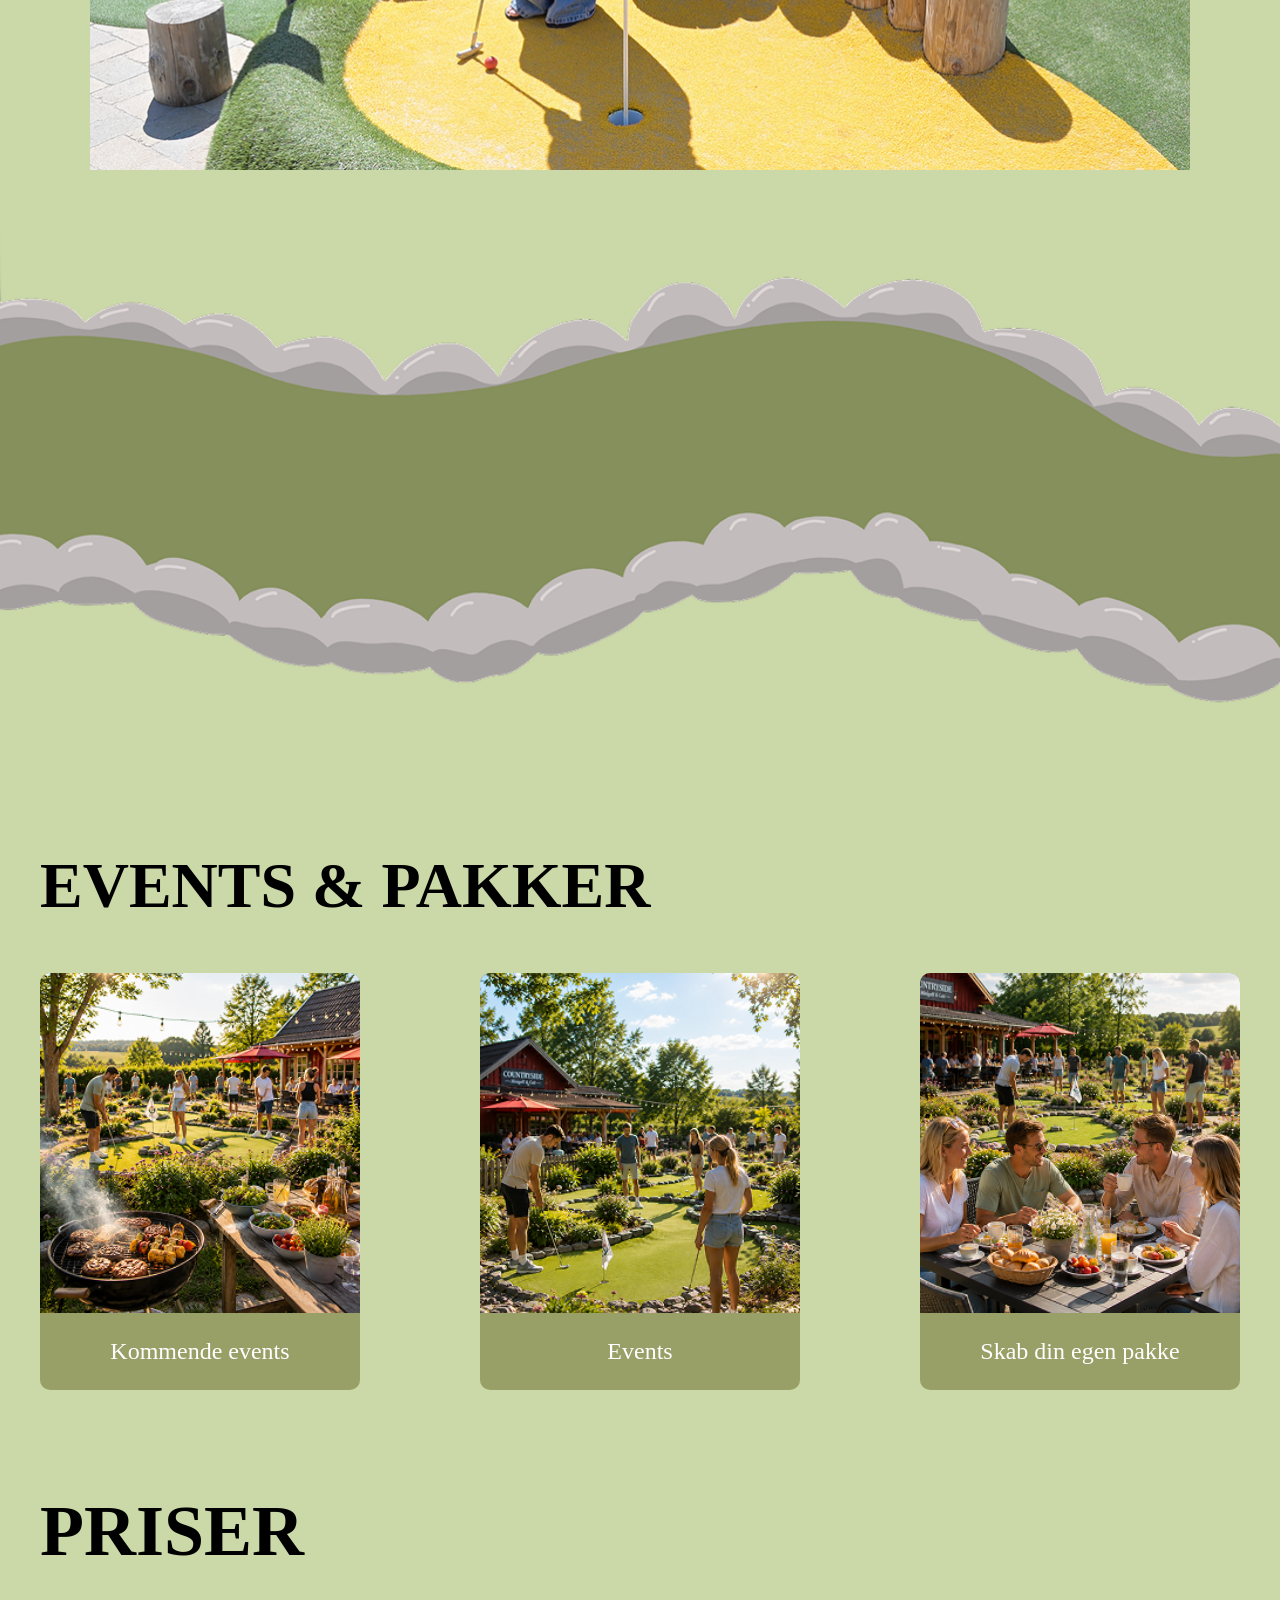
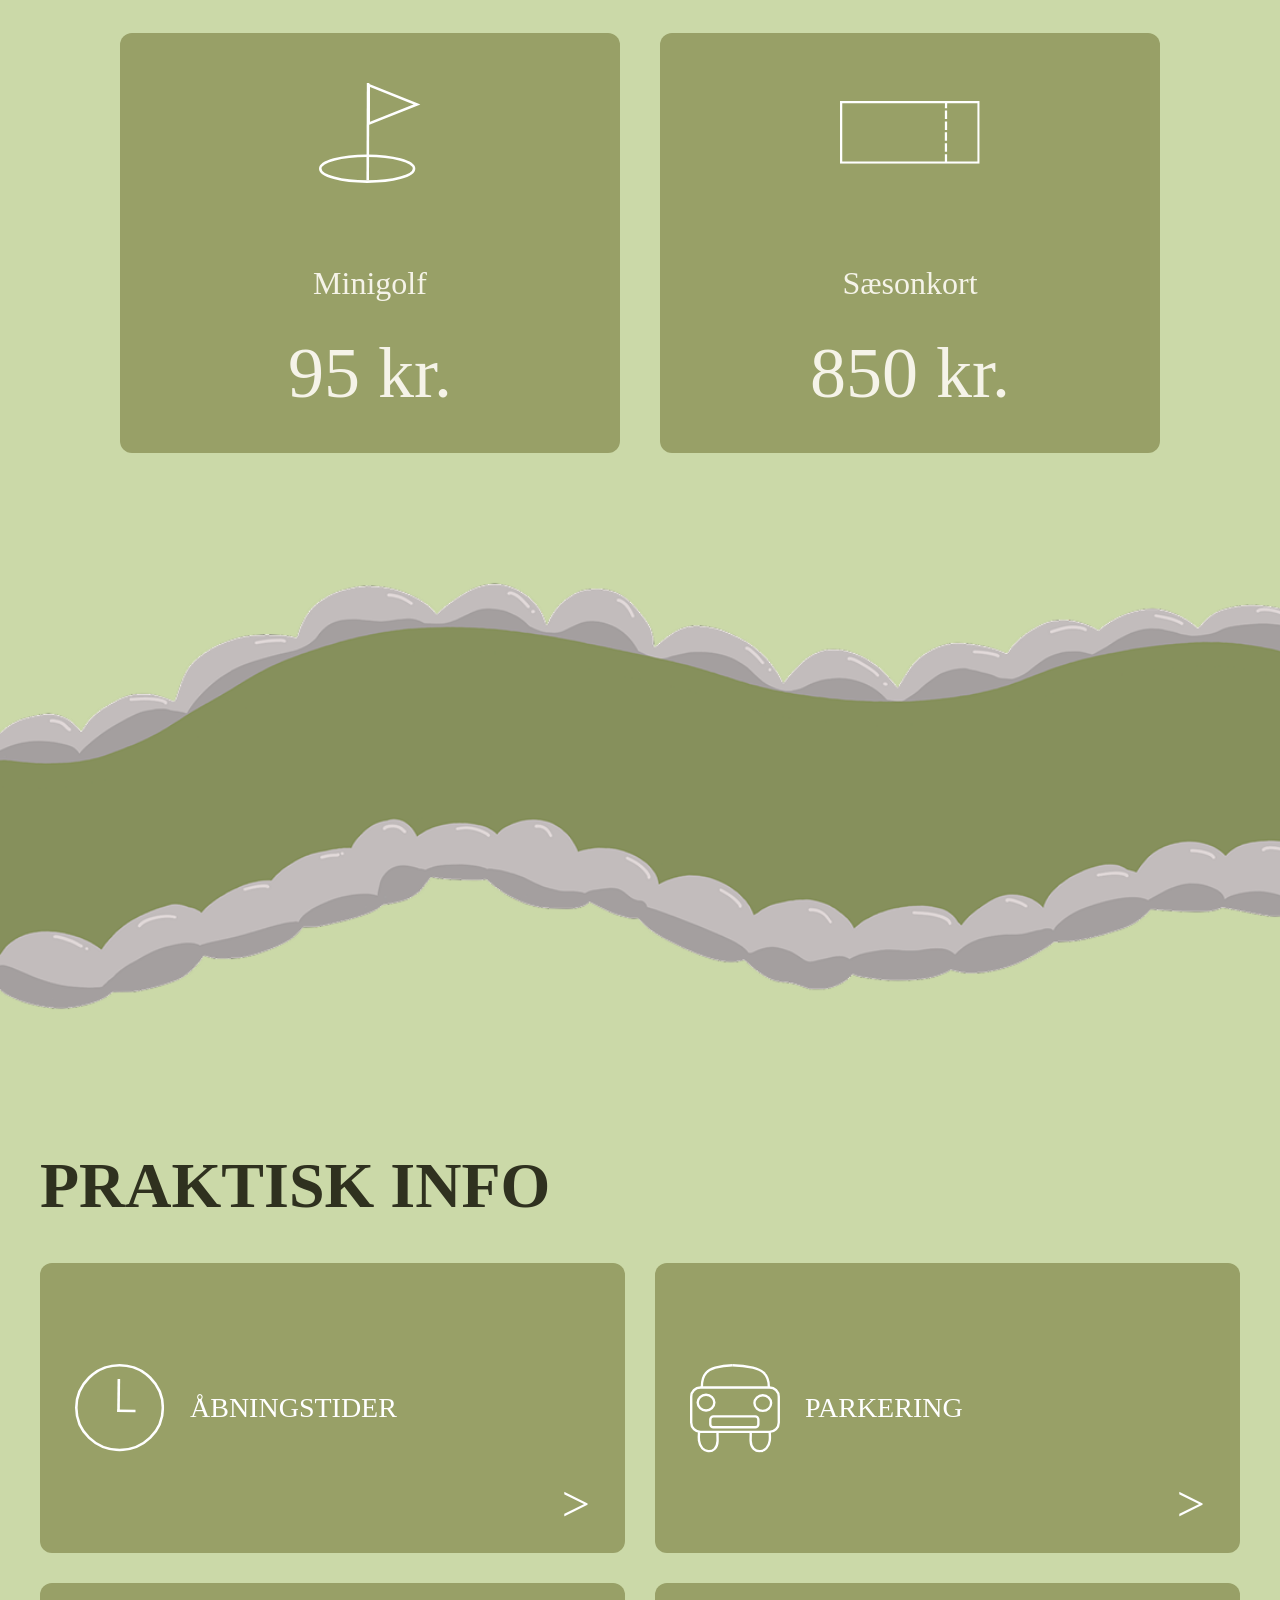
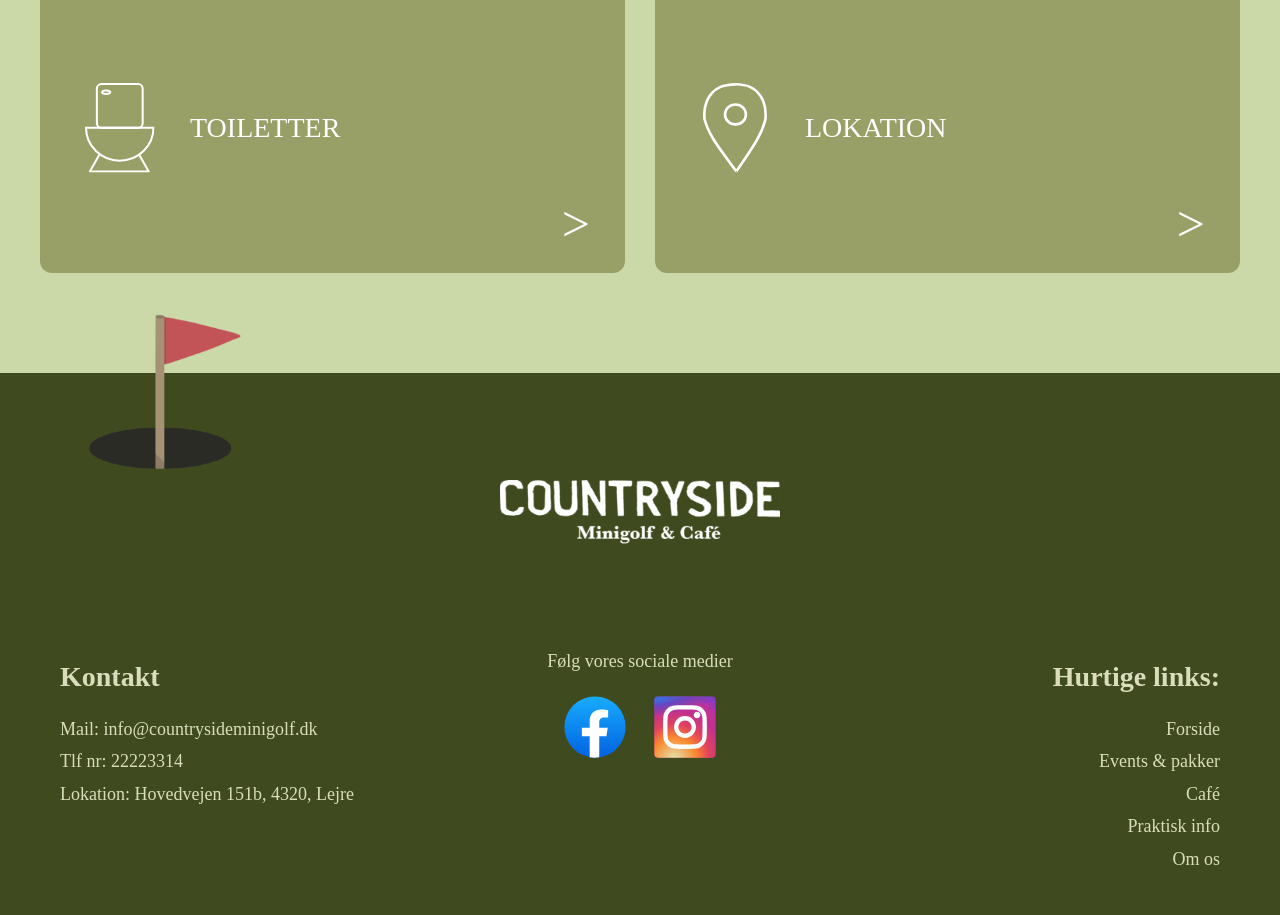
==== commit d13273f8: "Javascript, event & praktik" ====
--- a/index.html
+++ b/index.html
@@ -19,7 +19,7 @@
 
         <div class="nav-links left">
 
-            <a href="#">EVENTS & PAKKER</a>
+            <a href="Events&Pakker.html">EVENTS & PAKKER</a>
 
             <a href="#">CAFÉ</a>
 
@@ -27,7 +27,7 @@
 
         <div class="logo">
 
-            <a href="#">
+            <a href="index.html">
 
                 <img src="images/logo.svg" alt="Countryside">
 
@@ -37,7 +37,7 @@
 
         <div class="nav-links right">
 
-            <a href="#">PRAKTISK INFO</a>
+            <a href="PraktiskInfo.html">PRAKTISK INFO</a>
 
             <a href="#">OM OS</a>
 
@@ -97,7 +97,7 @@
             class="bane-image">
 
     <!-- Bold 1 -->
-    <div class="bold"></div>
+    <div class="bold bold1"></div>
 
 </section>
 
@@ -185,7 +185,7 @@
     >
 
     <!-- Bold 2 -->
-    <div class="bold"></div>
+    <div class="bold bold2"></div>
 
 </section>
 
@@ -247,7 +247,7 @@
     <div class="footer-title">
         <div class="footer-title-flag">
             <div class="flag-container" data-putting>
-                <div class="bold"></div>
+                <div class="bold bold3"></div>
                 <img src="images/flag.svg" class="flag" alt="Minigolf flag">
             </div>
         </div>
@@ -270,15 +270,15 @@
 
             <h3>Kontakt</h3>
 
-            <p>Mail</p>
-
-            <p>Tlf nr</p>
-
-            <p>Lokation</p>
-
-        </div>
-
-        <!-- MIDTE -->
+            <p>Mail: info@countrysideminigolf.dk</p>
+
+            <p>Tlf nr: 22223314</p>
+
+            <p>Lokation: Hovedvejen 151b, 4320, Lejre</p>
+
+        </div>
+
+        <!-- MIDTEN -->
 
 
 
@@ -309,13 +309,13 @@
 
             <h3>Hurtige links:</h3>
 
-            <a href="#">Forside</a>
-
-            <a href="#">Events & pakker</a>
+            <a href="index.html">Forside</a>
+
+            <a href="Events&Pakker.html">Events & pakker</a>
 
             <a href="#">Café</a>
 
-            <a href="#">Praktisk info</a>
+            <a href="PraktiskInfo.html">Praktisk info</a>
 
             <a href="#">Om os</a>
 
--- a/css/styles.css
+++ b/css/styles.css
@@ -171,6 +171,23 @@
     }
 }
 
+/* Bane 1 */
+.bold1{
+    left:0;
+    bottom:30%;
+}
+
+/* Bane 2 */
+.bold2{
+    right:0;
+    bottom:30%;
+}
+
+/* Footer */
+.bold3{
+    left:0;
+    bottom:35%;
+}
 
 /*==========Events==========*/
 
@@ -469,6 +486,136 @@
 
     opacity:0;
 }
+
+/*==========Skab din egen pakke==========*/
+.accordion{
+    margin-bottom:20px;
+}
+
+.accordion-btn{
+    width:100%;
+    padding:25px;
+    border:none;
+    border-radius:10px;
+    background:#92995f;
+    color:white;
+    font-size:24px;
+    display:flex;
+    justify-content:space-between;
+    cursor:pointer;
+}
+
+.accordion-content{
+    display:none;
+    flex-direction:column;
+    gap:10px;
+    padding:20px;
+    background:#bfcf97;
+    border-radius:0 0 10px 10px;
+}
+
+.accordion-content.active{
+    display:flex;
+}
+
+/*==========Booking form==========*/
+.booking-form{
+    display:flex;
+    gap:20px;
+    margin-top:40px;
+}
+
+.booking-form input{
+    flex:1;
+    padding:18px;
+    border:none;
+    border-radius:10px;
+    background:#92995f;
+    color:white;
+    font-size:18px;
+}
+
+.booking-form input::placeholder{
+    color:white;
+}
+
+.booking-message{
+    display:flex;
+    gap:20px;
+    margin-top:20px;
+    margin-bottom:100px;
+}
+
+.booking-message textarea{
+    flex:2;
+    padding:18px;
+    border:none;
+    border-radius:10px;
+    resize:none;
+    height:60px;
+    background:#92995f;
+    color:white;
+    font-size:18px;
+}
+
+.booking-message textarea::placeholder{
+    color:white;
+}
+
+.booking-message button{
+    flex:1;
+    border:none;
+    border-radius:10px;
+    background:#41491f;
+    color:white;
+    font-size:18px;
+    cursor:pointer;
+}
+
+.booking-message button:hover{
+    opacity:0.9;
+}
+
+/*==========Praktisk info==========*/
+
+h1{
+    max-width:1200px;
+    margin:80px auto;
+    padding:0 40px;
+
+    font-size:64px;
+    color:#000;
+}
+
+.info-section{
+    max-width:1200px;
+    margin:0 auto 120px auto;
+
+    padding:0 40px;
+
+    display:grid;
+    grid-template-columns:1fr 1fr;
+    gap:80px;
+
+    align-items:start;
+}
+
+.info-text h2{
+    font-size:48px;
+    margin-bottom:20px;
+}
+
+.info-text p,
+.info-text li{
+    font-size:18px;
+    line-height:1.6;
+}
+
+.info-image img{
+    width:100%;
+    display:block;
+}
+
 
 /*==========FOOTER==========*/
 
@@ -482,19 +629,15 @@
 /*===WRAPPER===*/
 
 .footer-wrapper{
-
-    width:1000px;
-
-    margin:0 auto;
-
     display: flex;
     flex-direction: row;
     justify-content: space-between;
-    align-items: center;
 }
 
 /*===KONTAKT===*/
-
+.footer-contact{
+    flex: 1;
+}
 
 
 .footer-contact h3{
@@ -568,22 +711,23 @@
 
     margin-bottom:20px;
 }
+.some{
+    flex: 1;
+}
 
 .social-title{
 
     color:#D9DDBB;
-
     font-size:18px;
-
     margin-bottom:20px;
+    text-align: center;
+
 }
 
 .social-icons{
 
     display:flex;
-
     justify-content:center;
-
     gap:20px;
 }
 
@@ -595,8 +739,9 @@
 /*===LINKS===*/
 
 .footer-links{
-
-    margin-top:110px;
+    flex: 1;
+    text-align: right;
+
 }
 
 .footer-links h3{
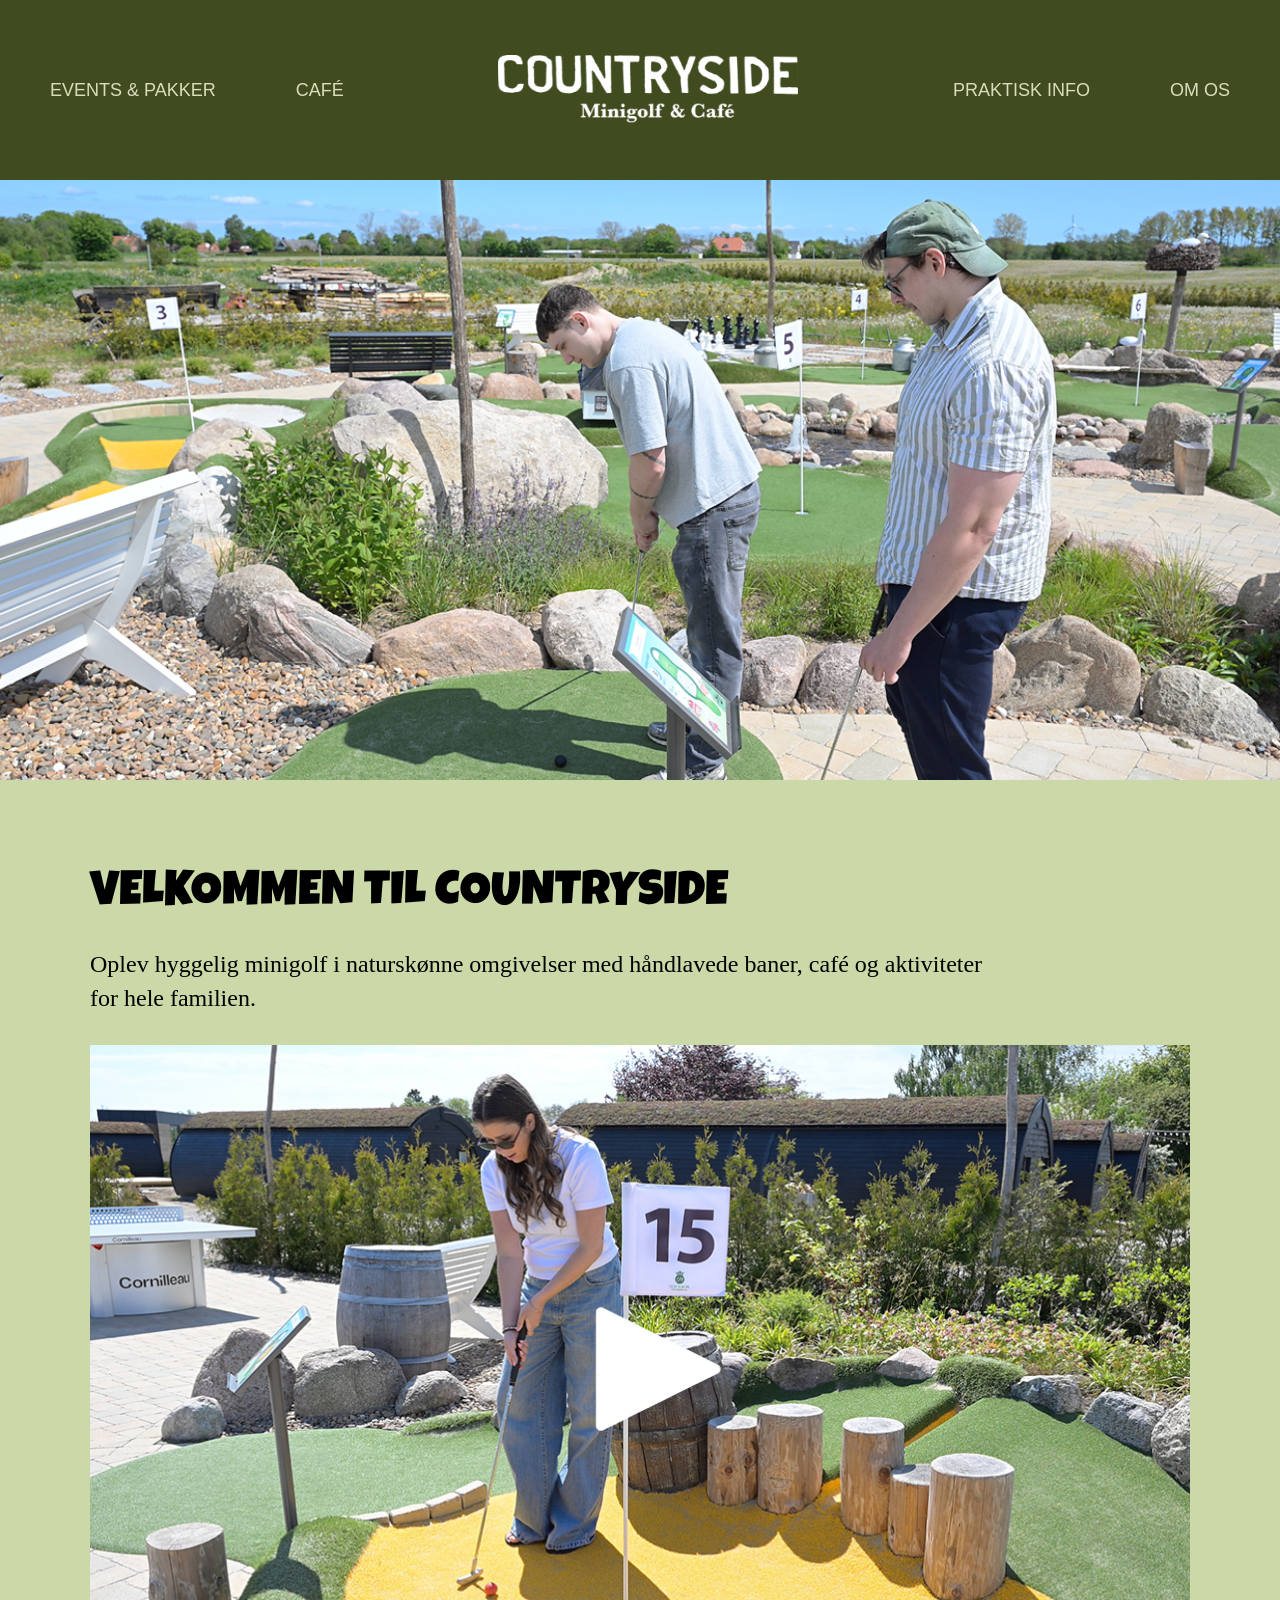
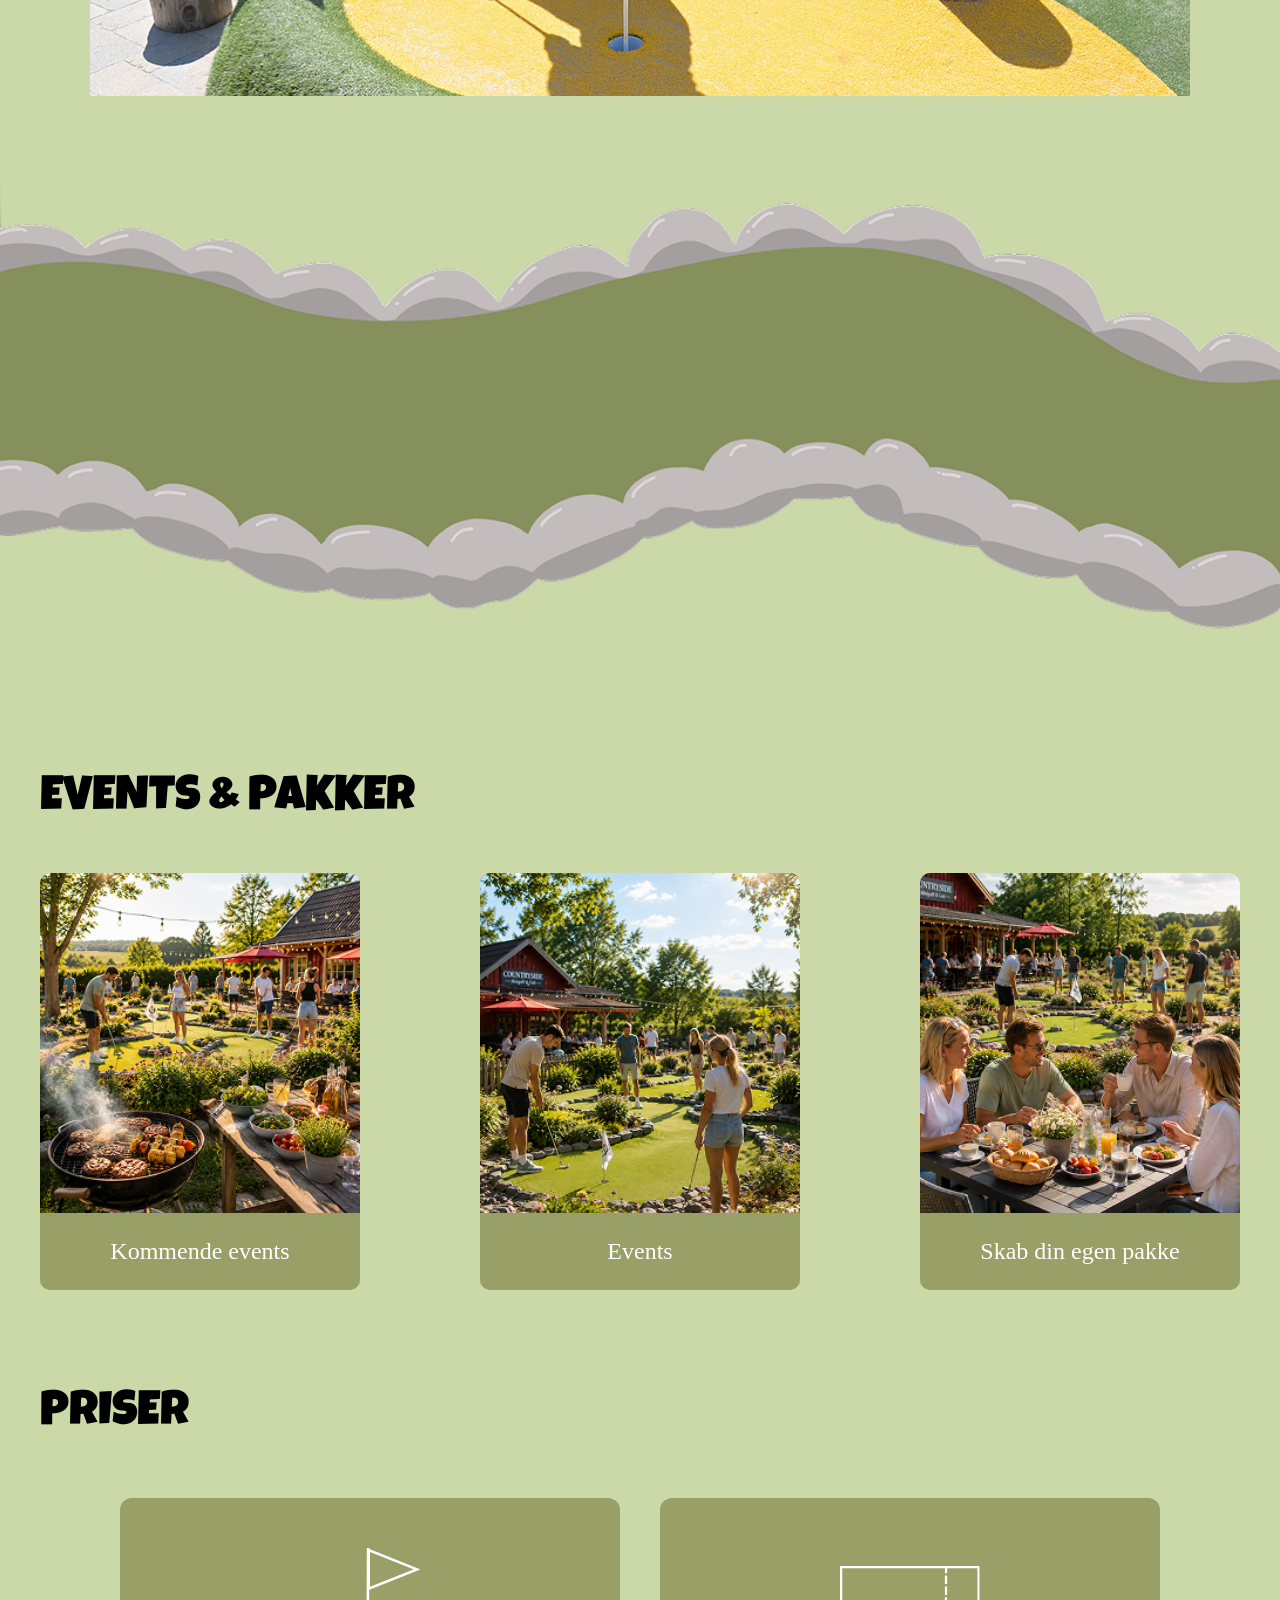
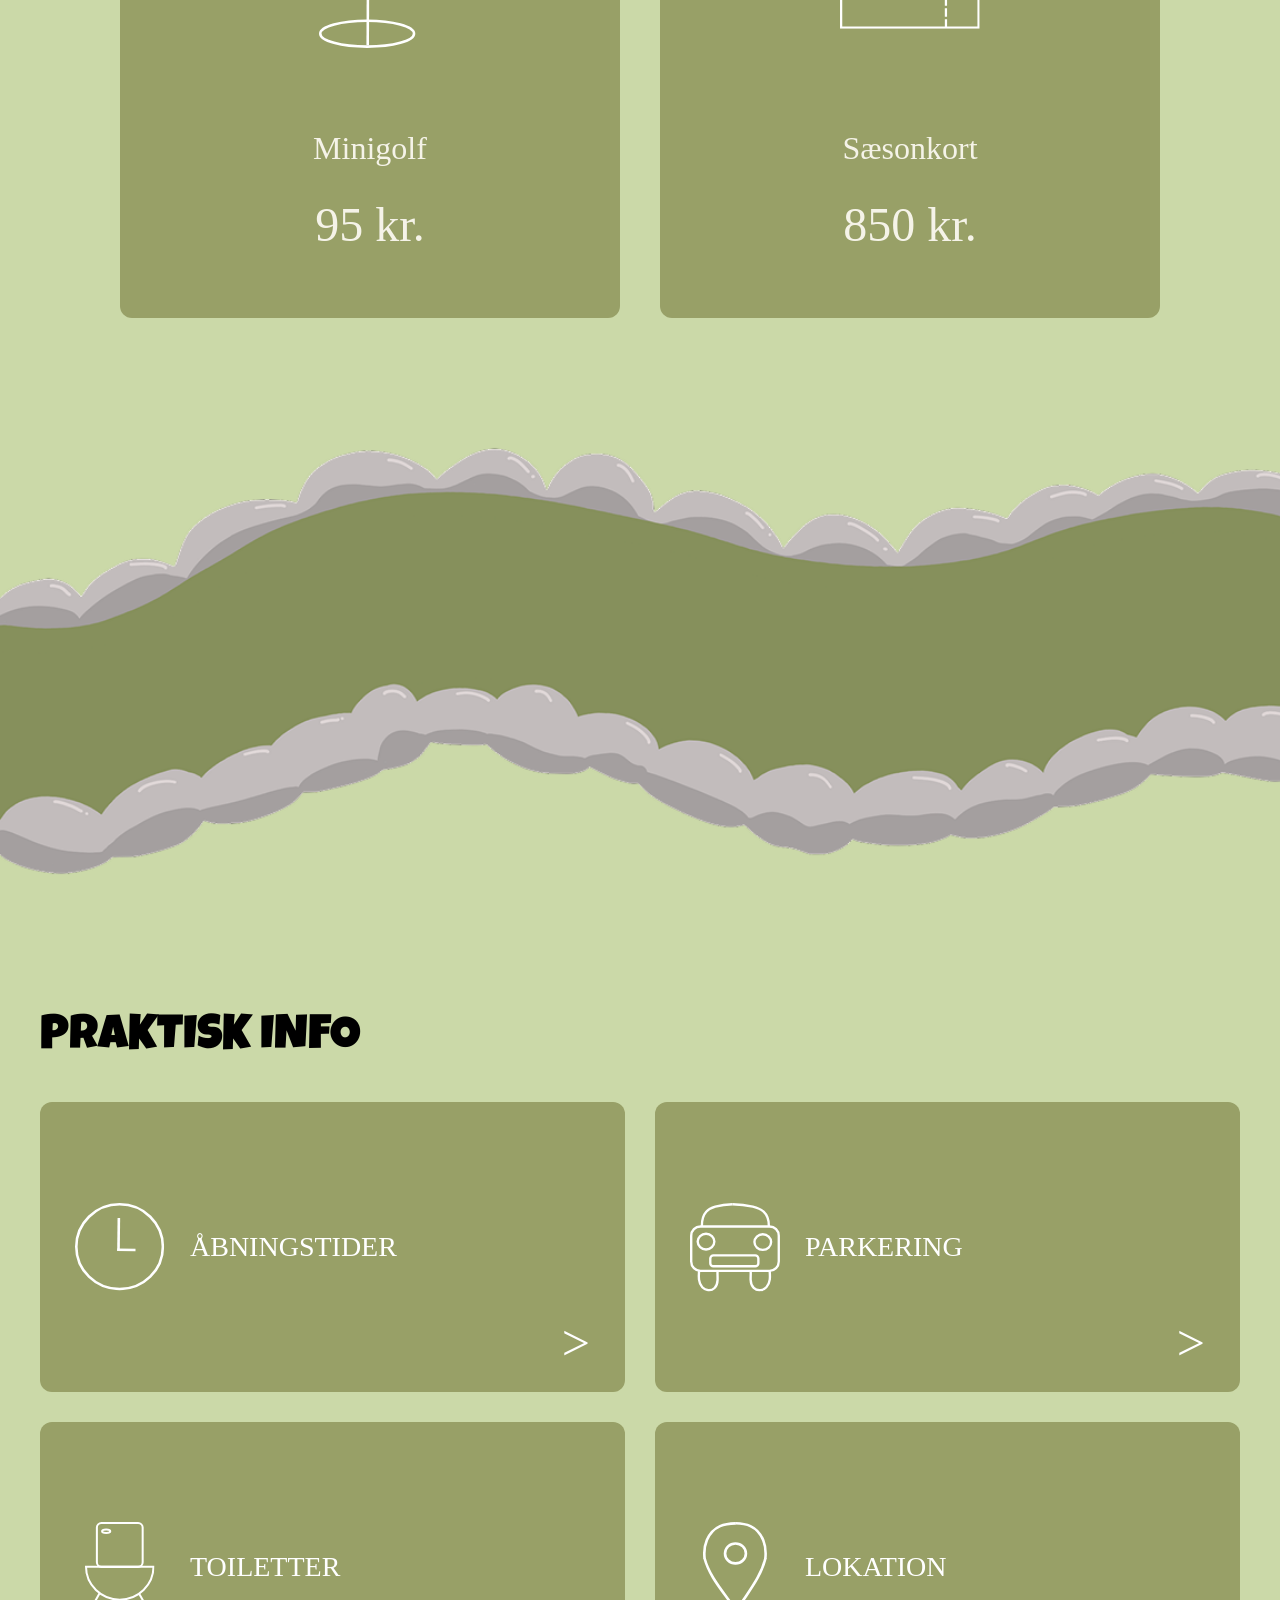
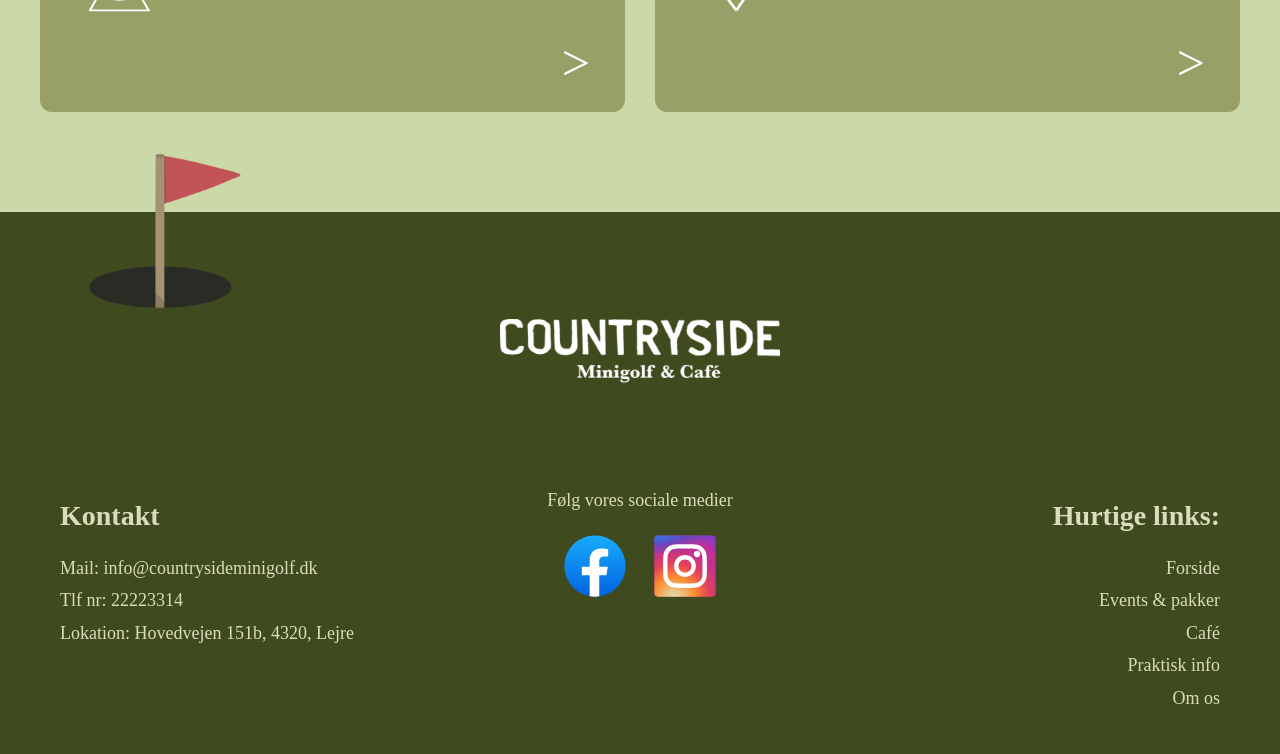
==== commit af1bb095: "rettelser" ====
--- a/index.html
+++ b/index.html
@@ -8,6 +8,10 @@
     <title>Document</title>
     <link href="css/styles.css" rel="stylesheet" type="text/css">
     <script src="js/script.js" defer></script>
+
+    <link rel="preconnect" href="https://fonts.googleapis.com">
+    <link rel="preconnect" href="https://fonts.gstatic.com" crossorigin>
+    <link href="https://fonts.googleapis.com/css2?family=Luckiest+Guy&display=swap" rel="stylesheet">
 </head>
 <body>
 
@@ -60,7 +64,7 @@
     <section class="hero">
 
         <img
-                src="images/forsidebillede.jpg"
+                src="images/ForsideBillede1.png"
                 alt="Countryside Minigolf">
 
     </section>
@@ -109,7 +113,7 @@
 
     <div class="event-cards">
 
-        <a href="#" class="event-card">
+        <a href="Events&Pakker.html" class="event-card">
 
             <img src="images/kommendeevents.png" alt="Kommende events">
 
@@ -119,7 +123,7 @@
 
         </a>
 
-        <a href="#" class="event-card">
+        <a href="Events&Pakker.html" class="event-card">
 
             <img src="images/events.png" alt="Events">
 
@@ -129,7 +133,7 @@
 
         </a>
 
-        <a href="#" class="event-card">
+        <a href="Events&Pakker.html" class="event-card">
 
             <img src="images/skabdinegenpakke.png" alt="Skab din egen pakke">
 
@@ -151,7 +155,7 @@
 
     <div class="pris-wrapper">
 
-        <a href="#" class="pris-kort">
+        <a href="PraktiskInfo.html" class="pris-kort">
 
             <img src="images/minigolfikon.svg" alt="Minigolf">
 
@@ -161,7 +165,7 @@
 
         </a>
 
-        <a href="#" class="pris-kort">
+        <a href="PraktiskInfo.html" class="pris-kort">
 
             <img src="images/sæsonkortikon.svg" alt="Sæsonkort">
 
@@ -196,7 +200,7 @@
 
     <div class="info-grid">
 
-        <a href="#" class="info-box">
+        <a href="PraktiskInfo.html" class="info-box">
 
             <img src="images/aabningstiderikon.svg" alt="Åbningstider">
 
@@ -206,7 +210,7 @@
 
         </a>
 
-        <a href="#" class="info-box">
+        <a href="PraktiskInfo.html" class="info-box">
 
             <img src="images/bilikon.svg" alt="Parkering">
 
@@ -216,7 +220,7 @@
 
         </a>
 
-        <a href="#" class="info-box">
+        <a href="PraktiskInfo.html" class="info-box">
 
             <img src="images/toiletikon.svg" alt="Toiletter">
 
@@ -226,7 +230,7 @@
 
         </a>
 
-        <a href="#" class="info-box">
+        <a href="PraktiskInfo.html" class="info-box">
 
             <img src="images/lokationikon.svg" alt="Lokation">
 
--- a/css/styles.css
+++ b/css/styles.css
@@ -1,8 +1,19 @@
+h1, h2{
+    font-family: "Luckiest Guy", cursive;
+    font-weight: 400;
+    font-style: normal;
+
+    font-size: 48px;
+    margin-bottom: 30px;
+
+}
+
 /*==========HEADER==========*/
 
 header{
     background-color:#404b1f;
 }
+
 
 /*===NAVBAR===*/
 
@@ -83,7 +94,7 @@
 
 .hero img{
     width:100%;
-    height:500px;
+    height:600px;
     object-fit:cover;
     display:block;
 }
@@ -104,18 +115,6 @@
     margin:0 auto;
 }
 
-/*===OVERSKRIFT===*/
-
-.welcome h1{
-
-    font-size:64px;
-
-    font-weight:700;
-
-    margin-bottom:20px;
-
-    color:#000;
-}
 
 /*===TEKST===*/
 
@@ -127,7 +126,7 @@
 
     max-width:900px;
 
-    margin-bottom:60px;
+    margin-bottom:30px;
 
     color:#000;
 }
@@ -202,7 +201,7 @@
 
 .events h2{
 
-    font-size:64px;
+    font-size:48px;
 
     margin-bottom:50px;
 }
@@ -269,7 +268,6 @@
 /*==========PRISER==========*/
 
 .priser{
-
     max-width:1200px;
 
     margin:100px auto;
@@ -279,7 +277,7 @@
 
 .priser h2{
 
-    font-size:72px;
+    font-size:48px;
 
     margin-bottom:60px;
 
@@ -361,7 +359,7 @@
 
     color:#F5F3E8;
 
-    font-size:72px;
+    font-size:48px;
 
     font-weight:500;
 
@@ -381,9 +379,7 @@
 
 .praktisk-info h2{
 
-    font-size:64px;
-
-    color:#2F311F;
+    font-size:48px;
 
     margin-bottom:40px;
 }
@@ -487,7 +483,19 @@
     opacity:0;
 }
 
-/*==========Skab din egen pakke==========*/
+/*========== Skab din egen pakke ==========*/
+
+.pakke{
+    max-width:1200px;
+    margin:100px auto;
+    padding:0 40px;
+}
+
+.pakke h2{
+    font-size:48px;
+    margin-bottom:40px;
+}
+
 .accordion{
     margin-bottom:20px;
 }
@@ -518,11 +526,15 @@
     display:flex;
 }
 
-/*==========Booking form==========*/
+/*========== Booking form ==========*/
+
 .booking-form{
+    max-width:1200px;
+    margin:40px auto 0 auto;
+    padding:0 40px;
+
     display:flex;
     gap:20px;
-    margin-top:40px;
 }
 
 .booking-form input{
@@ -540,10 +552,12 @@
 }
 
 .booking-message{
+    max-width:1200px;
+    margin:20px auto 100px auto;
+    padding:0 40px;
+
     display:flex;
     gap:20px;
-    margin-top:20px;
-    margin-bottom:100px;
 }
 
 .booking-message textarea{
@@ -580,10 +594,10 @@
 
 h1{
     max-width:1200px;
-    margin:80px auto;
-    padding:0 40px;
-
-    font-size:64px;
+    margin:30px auto;
+    padding:0;
+
+    font-size:48px;
     color:#000;
 }
 
@@ -612,8 +626,12 @@
 }
 
 .info-image img{
-    width:100%;
+    width:80%;
     display:block;
+}
+
+.maps{
+    width: 90%;
 }
 
 
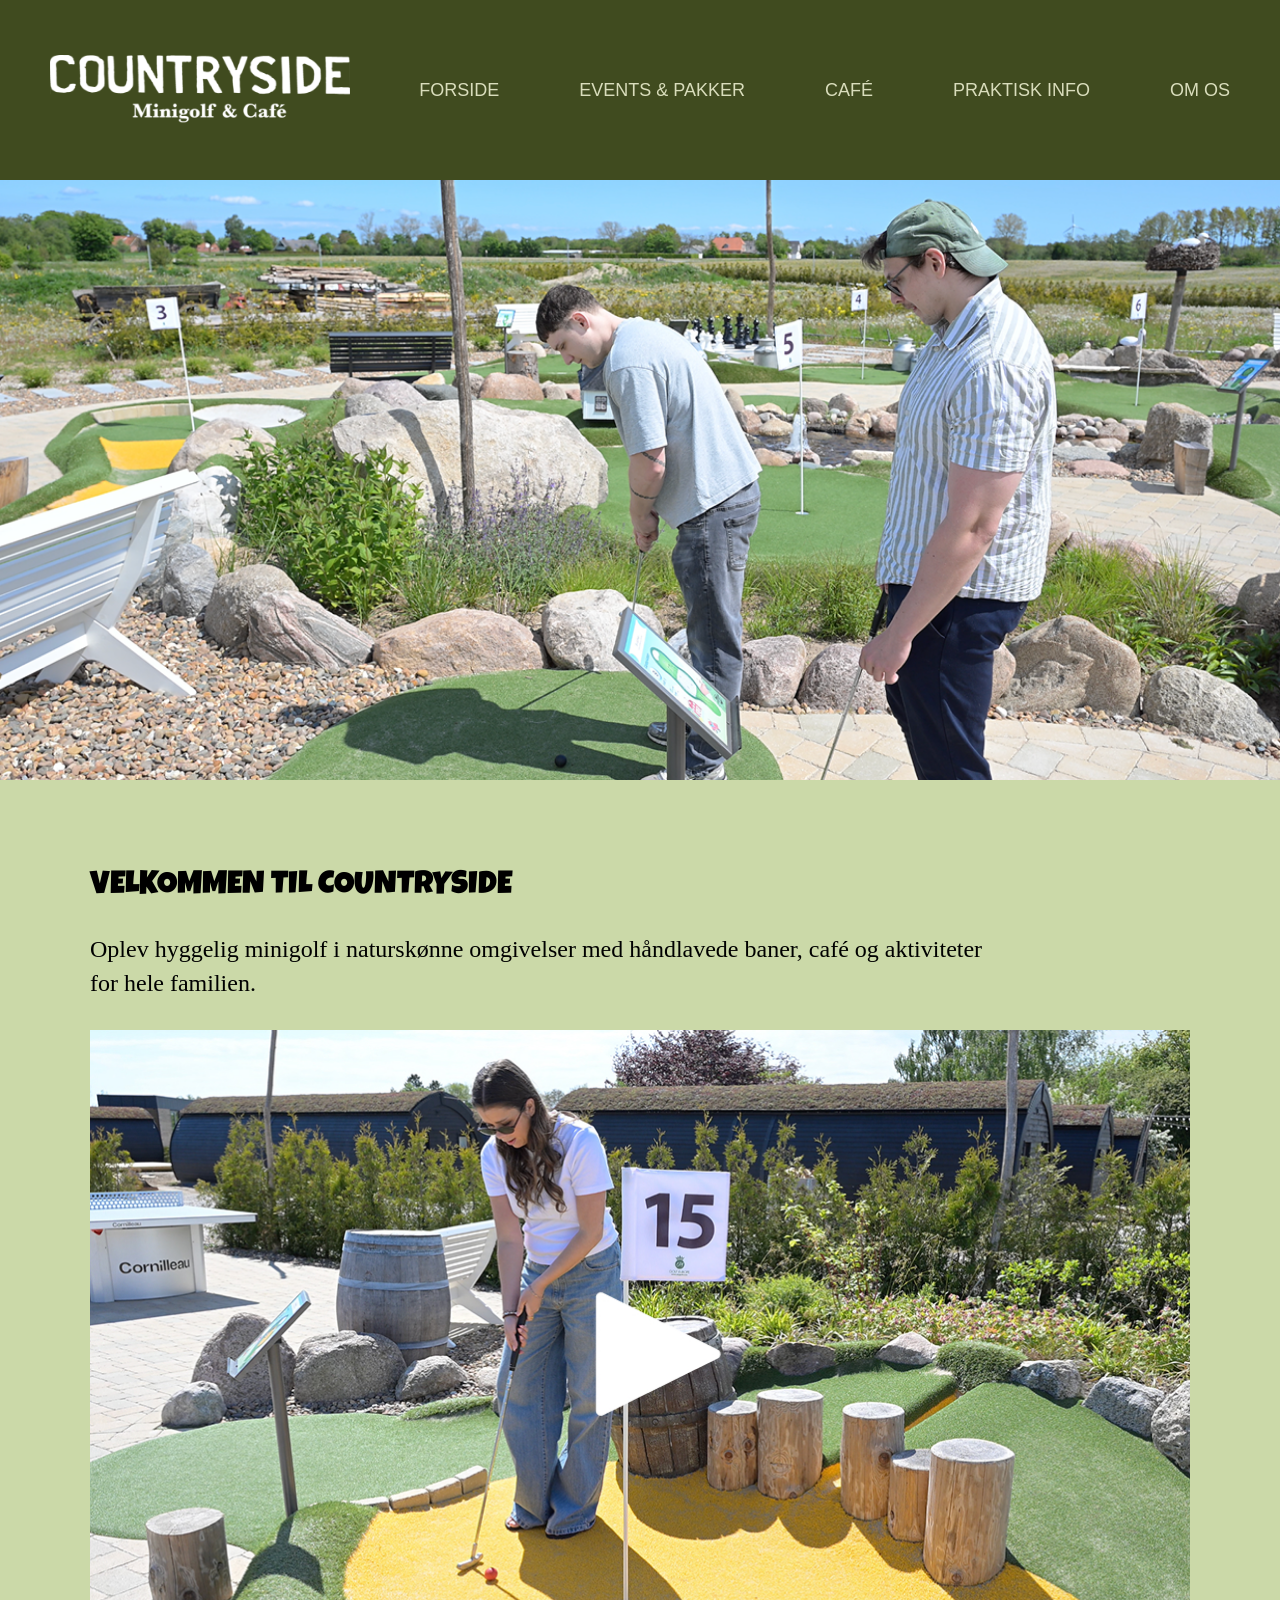
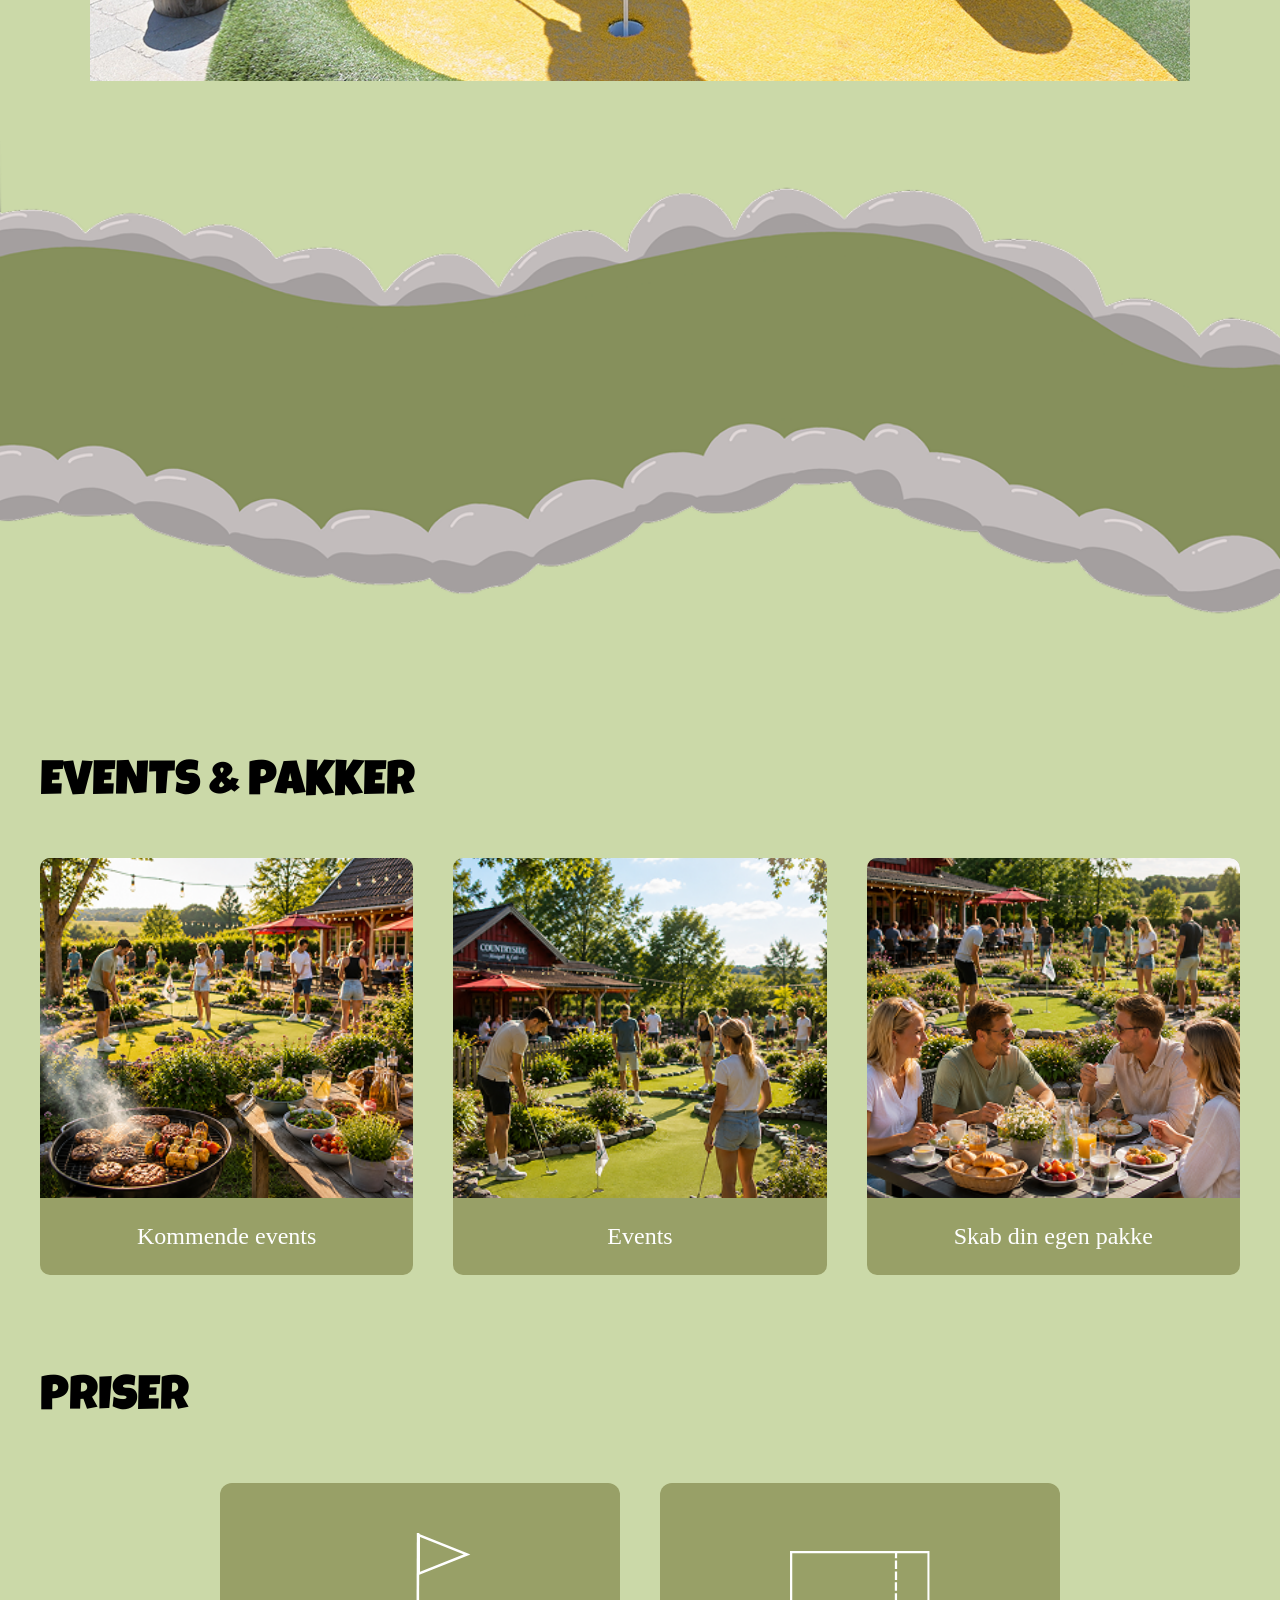
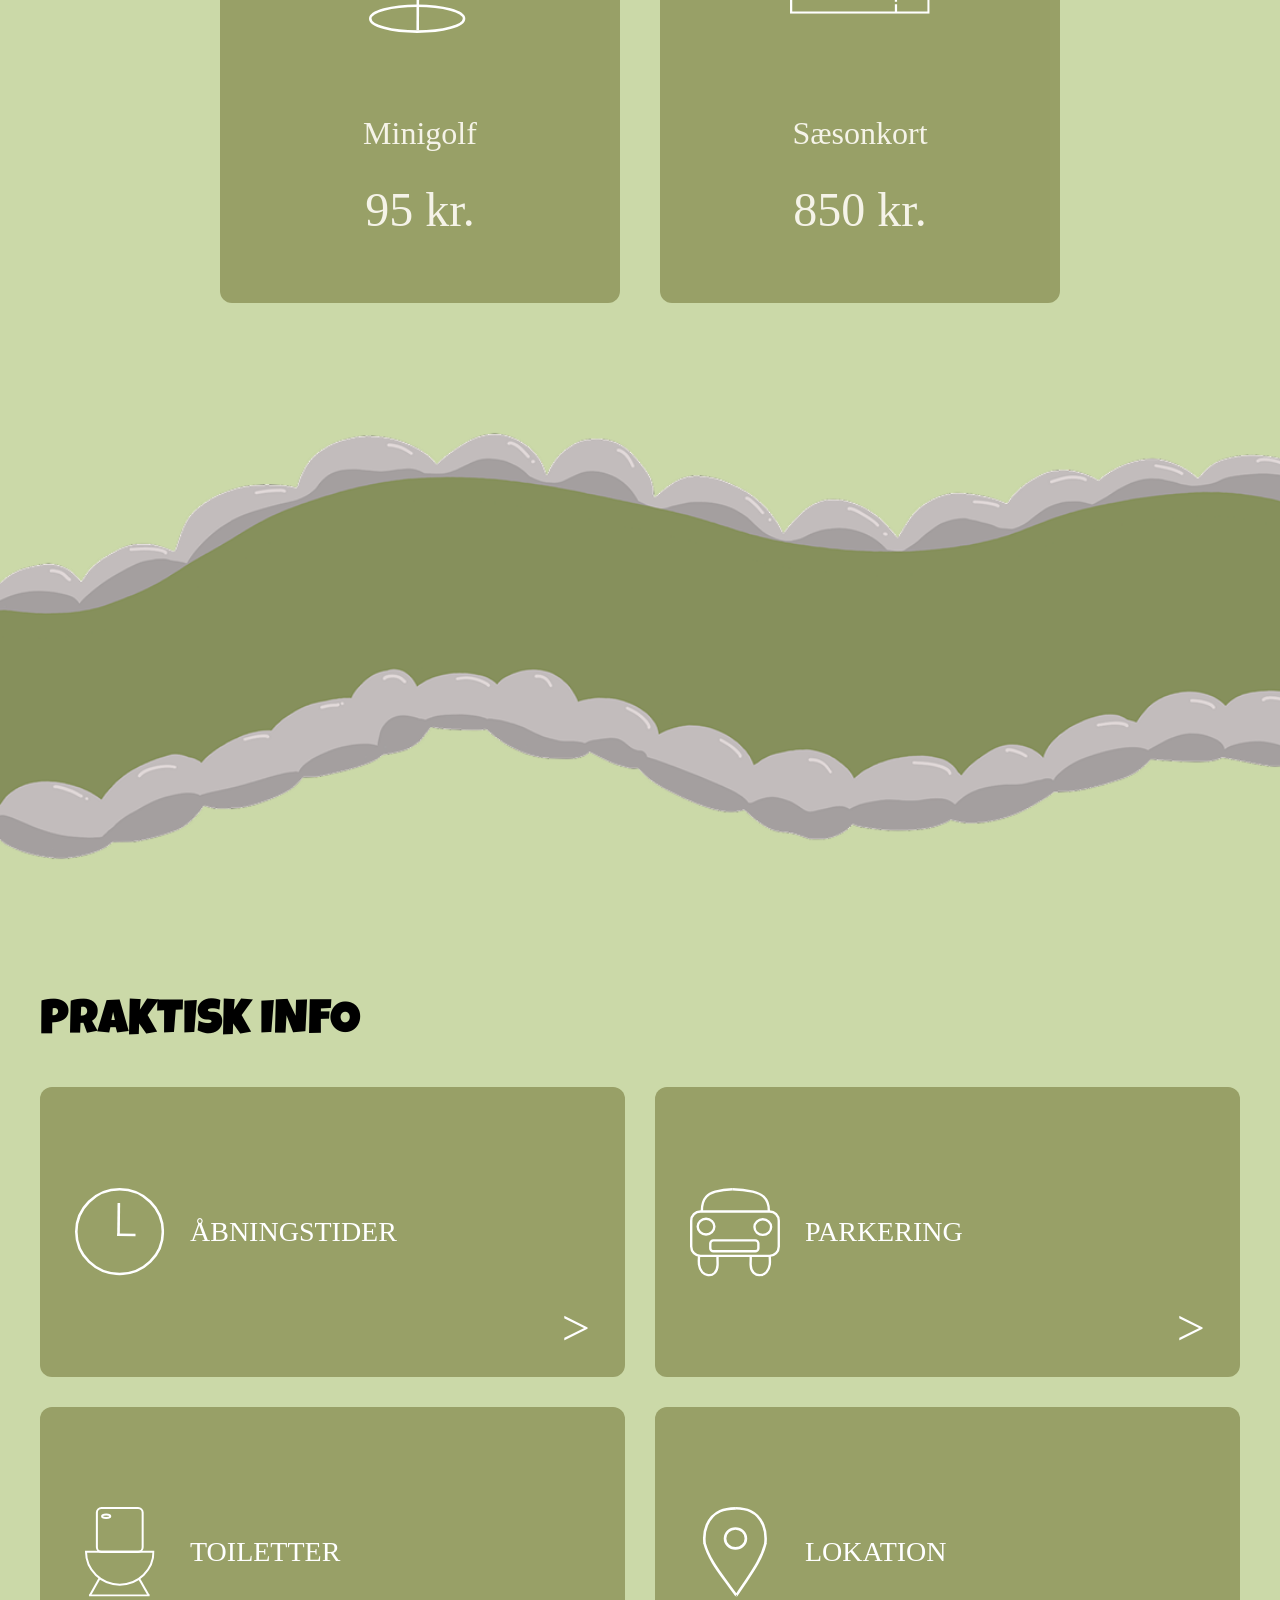
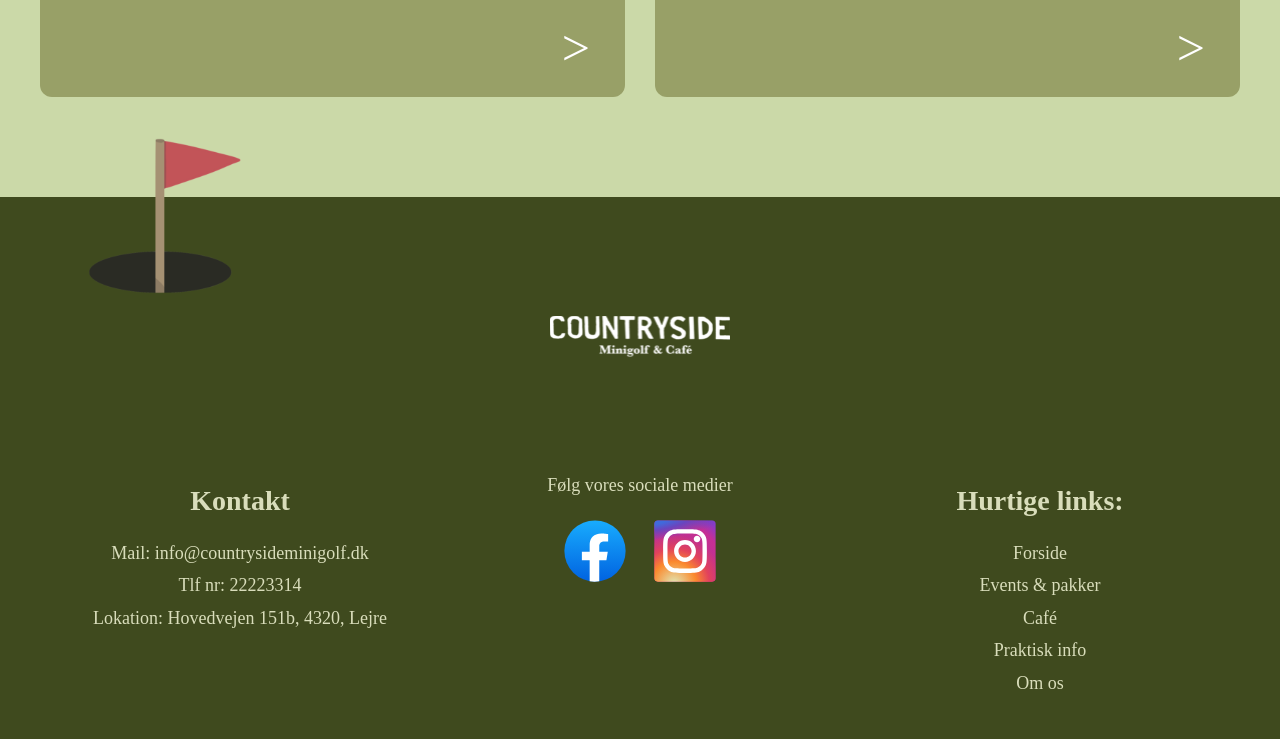
==== commit 4ce309f9: "responsiv" ====
--- a/index.html
+++ b/index.html
@@ -17,41 +17,47 @@
 
 <!---===HEADER===--->
 
+<!-- ===== HEADER ===== -->
+
 <header>
 
     <nav class="navbar">
 
-        <div class="nav-links left">
+        <!-- Logo -->
+
+        <div class="logo">
+
+            <a href="index.html">
+
+                <img src="images/logo.svg" alt="Countryside">
+
+            </a>
+
+        </div>
+
+        <!-- Burger menu -->
+
+        <button class="hamburger" aria-label="Menu">
+
+            ☰
+
+        </button>
+
+        <!-- Navigation -->
+
+        <div class="nav-links">
+
+            <a href="index.html">FORSIDE</a>
 
             <a href="Events&Pakker.html">EVENTS & PAKKER</a>
 
             <a href="#">CAFÉ</a>
 
-        </div>
-
-        <div class="logo">
-
-            <a href="index.html">
-
-                <img src="images/logo.svg" alt="Countryside">
-
-            </a>
-
-        </div>
-
-        <div class="nav-links right">
-
             <a href="PraktiskInfo.html">PRAKTISK INFO</a>
 
             <a href="#">OM OS</a>
 
         </div>
-
-        <button class="hamburger">
-
-            ☰
-
-        </button>
 
     </nav>
 
--- a/css/styles.css
+++ b/css/styles.css
@@ -403,7 +403,7 @@
 
     border-radius:12px;
 
-    min-height:220px;
+    height:220px;
 
     padding:35px;
 
@@ -782,4 +782,171 @@
     font-size:18px;
 
     line-height:1.8;
-}+}
+
+
+    /* EVENTS */
+
+    .event-cards{
+
+        flex-direction:row;
+
+        align-items:center;
+    }
+
+    .event-card{
+
+        width:100%;
+        max-width:400px;
+    }
+
+    /* PRISER */
+
+    .pris-wrapper{
+
+        flex-direction:row;
+
+        align-items:center;
+    }
+
+    .pris-kort{
+
+        width:100%;
+        max-width:400px;
+    }
+
+    /* PRAKTISK INFO FORSIDE */
+
+    .info-grid{
+
+        grid-template-rows:1fr;
+    }
+
+    /* PRAKTISK INFO SIDE */
+
+    .info-section{
+
+        grid-template-rows:1fr;
+
+        gap:30px;
+    }
+
+    .info-image img{
+
+        width:100%;
+    }
+
+    .maps{
+
+        width:100%;
+        height:300px;
+    }
+
+    /* BOOKING */
+
+    .booking-form{
+
+        flex-direction:row;
+    }
+
+    .booking-message{
+
+        flex-direction:row;
+    }
+
+    /* FOOTER */
+
+    .footer-wrapper{
+
+        flex-direction:row;
+
+        gap:40px;
+
+        text-align:center;
+    }
+
+    .footer-links{
+
+        text-align:center;
+    }
+
+    .footer-title{
+
+        flex-direction:row;
+        align-items:center;
+    }
+
+    .footer-logo{
+
+        width:180px;
+    }
+
+    /* OVERSKRIFTER */
+
+    h1,
+    h2{
+
+        font-size:32px;
+    }
+
+/* =========================
+MOBIL
+========================= */
+
+@media (max-width:768px){
+
+    .navbar{
+        position:relative;
+        padding:20px;
+        height:auto;
+    }
+
+    .logo img{
+        width:180px;
+    }
+
+    .hamburger{
+        display:block;
+        background:none;
+        border:none;
+        color:#d9ddbc;
+        font-size:40px;
+        cursor:pointer;
+        margin-left:auto;
+    }
+
+    .nav-links{
+        display:none;
+    }
+
+    .nav-links.active{
+        display:flex;
+        flex-direction:column;
+        width:100%;
+        text-align:center;
+        gap:25px;
+        padding:20px 0;
+    }
+    .left.active{
+        order:3;
+    }
+
+    .right.active{
+        order:4;
+    }
+    .event-cards{
+
+        flex-direction:column;
+    }
+
+    .pris-wrapper{
+        flex-direction: column;
+    }
+
+
+    .info-grid{
+        grid-template-columns:1fr;
+    }
+
+
+    }
